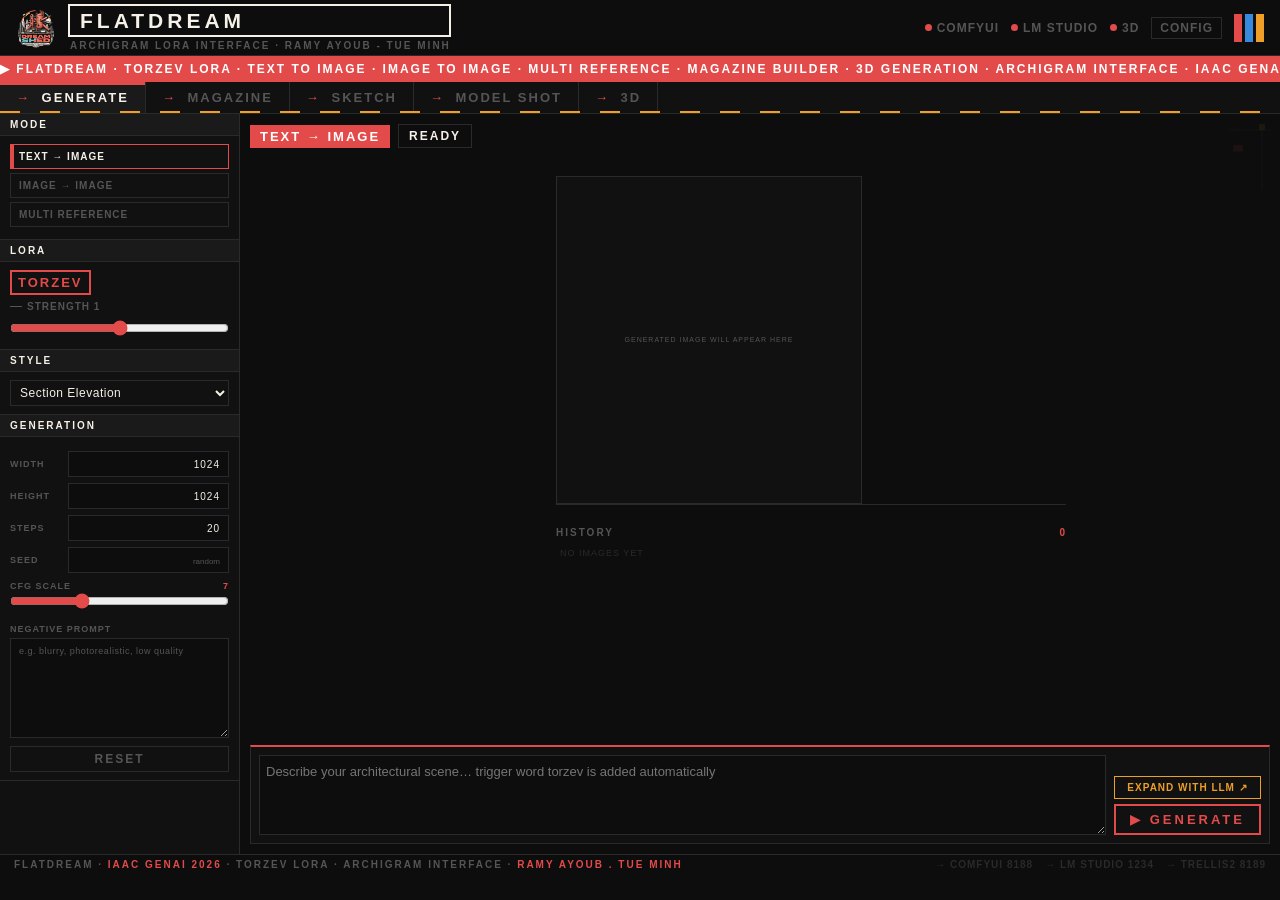
==== interface.html @ 1afe4fa4 "v.2.1" ====
<!DOCTYPE html>
<html lang="en">
<head>
  <meta charset="UTF-8" />
  <meta name="viewport" content="width=device-width, initial-scale=1.0" />
  <title>FlatDream</title>
  <link rel="stylesheet" href="css/style.css" />
  <link rel="icon" type="image/png" href="./data/logo.png">

</head>
<body>

  <!-- HEADER -->
  <header class="app-header">
    <div class="header-left">
      <img src="data/logo.png" class="header-logo" alt="FlatDream Logo" />
      <div class="header-title-block">
        <span class="app-title">FlatDream</span>
        <span class="app-sub">Archigram LoRA Interface · Ramy Ayoub - Tue Minh</span>
      </div>
    </div>
    <div class="header-right">
      <div class="status-cluster">
        <div class="status-item">
          <div class="status-dot" id="comfyDot"></div>
          <span class="status-label">ComfyUI</span>
        </div>
        <div class="status-item">
          <div class="status-dot" id="lmDot"></div>
          <span class="status-label">LM Studio</span>
        </div>
        <div class="status-item">
          <div class="status-dot" id="comfy3dDot"></div>
          <span class="status-label">3D</span>
        </div>
      </div>
      <button class="btn-outline" id="configBtn">Config</button>
      <div class="header-bars">
        <div class="bar bar-red"></div>
        <div class="bar bar-blue"></div>
        <div class="bar bar-yellow"></div>
      </div>
    </div>
  </header>

  <!-- MARQUEE -->
  <div class="marquee-strip">
    <div class="marquee-content">
      ▶ FLATDREAM · TORZEV LORA · TEXT TO IMAGE · IMAGE TO IMAGE · MULTI REFERENCE · MAGAZINE BUILDER · 3D GENERATION · ARCHIGRAM INTERFACE · IAAC GENAI 2026 · RAMY AYOUB . Tue Minh·&nbsp;
      ▶ FLATDREAM · TORZEV LORA · TEXT TO IMAGE · IMAGE TO IMAGE · MULTI REFERENCE · MAGAZINE BUILDER · 3D GENERATION · ARCHIGRAM INTERFACE · IAAC GENAI 2026 · RAMY AYOUB . Tue Minh·&nbsp;
    </div>
  </div>

  <!-- NAV -->
  <nav class="app-nav">
    <button class="nav-btn active" data-tab="generate"><span class="nav-arrow">→</span> Generate</button>
    <button class="nav-btn" data-tab="magazine"><span class="nav-arrow">→</span> Magazine</button>
    <button class="nav-btn" data-tab="sketch"><span class="nav-arrow">→</span> Sketch</button>
    <button class="nav-btn" data-tab="modelshot"><span class="nav-arrow">→</span> Model Shot</button>
    <button class="nav-btn" data-tab="threed"><span class="nav-arrow">→</span> 3D</button>
  </nav>

  <!-- MAIN BODY -->
  <div class="app-body">

    <!-- =================== GENERATE TAB =================== -->
    <div class="tab-content active" id="tab-generate">
      <div class="generate-layout">

        <!-- LEFT SIDEBAR -->
        <aside class="gen-sidebar">

          <div class="sidebar-section">
            <div class="section-sign">Mode</div>
            <div class="section-body">
              <button class="mode-btn active" data-mode="txt2img">Text → Image</button>
              <button class="mode-btn" data-mode="img2img">Image → Image</button>
              <button class="mode-btn" data-mode="multiimg">Multi Reference</button>
            </div>
          </div>

          <div class="sidebar-section">
            <div class="section-sign">LoRA</div>
            <div class="section-body">
              <div class="lora-badge">torzev</div>
              <div class="callout-row">
                <span class="callout-line"></span>
                <span class="callout-text" id="loraStrengthLabel">strength 1.0</span>
              </div>
              <input type="range" id="loraStrengthSlider" min="0" max="2" step="0.05" value="1.0" class="strength-slider" />
            </div>
          </div>

          <div class="sidebar-section">
            <div class="section-sign">Style</div>
            <div class="section-body">
              <select id="styleSelect" class="select-field">
                <option value="technical ink illustration, section elevation, flat color fills, orthographic">Section Elevation</option>
                <option value="technical ink illustration, isometric cutaway, flat color fills, bird's eye view">Isometric Cutaway</option>
                <option value="technical ink illustration, duotone screen print, high contrast, single color">Duotone Print</option>
                <option value="technical ink illustration, oblique perspective, flat color fills, three-quarter view">Oblique View</option>
                <option value="technical ink illustration, street perspective, vanishing point, eye-level">Street Perspective</option>
              </select>
            </div>
          </div>

          <!-- Generation Settings -->
          <div class="sidebar-section">
            <div class="section-sign">Generation</div>
            <div class="section-body">

              <div class="gen-field-row">
                <span class="gen-field-label">Width</span>
                <input type="number" id="genWidth" class="gen-num-input" min="256" max="2048" step="64" value="1024" />
              </div>

              <div class="gen-field-row">
                <span class="gen-field-label">Height</span>
                <input type="number" id="genHeight" class="gen-num-input" min="256" max="2048" step="64" value="1024" />
              </div>

              <div class="gen-field-row">
                <span class="gen-field-label">Steps</span>
                <input type="number" id="genSteps" class="gen-num-input" min="1" max="150" step="1" value="20" />
              </div>

              <div class="gen-field-row">
                <span class="gen-field-label">Seed</span>
                <input type="number" id="genSeed" class="gen-num-input" min="-1" step="1" placeholder="random" />
              </div>

              <div class="filter-row" style="margin-top:8px;">
                <span class="filter-label">CFG Scale</span>
                <span class="filter-value" id="genCfgVal">7</span>
              </div>
              <input type="range" class="filter-slider" id="genCfgSlider" min="1" max="20" step="0.5" value="7" />

              <label class="gen-neg-label" for="genNegativePrompt">Negative Prompt</label>
              <textarea id="genNegativePrompt" class="gen-neg-textarea"
                placeholder="e.g. blurry, photorealistic, low quality"></textarea>

              <button class="btn-outline-dark" id="genSettingsResetBtn" style="margin-top:8px;">Reset</button>

            </div>
          </div>

        </aside>

        <!-- MAIN GENERATE AREA -->
        <main class="gen-main">

          <!-- SVG crane decoration -->
          <svg class="crane-svg" viewBox="0 0 100 120" xmlns="http://www.w3.org/2000/svg">
            <line x1="70" y1="120" x2="70" y2="15" stroke="#f5f0e8" stroke-width="3" opacity="0.15"/>
            <line x1="70" y1="20" x2="15" y2="20" stroke="#f5f0e8" stroke-width="2.5" opacity="0.15"/>
            <line x1="70" y1="20" x2="90" y2="20" stroke="#f5f0e8" stroke-width="2" opacity="0.15"/>
            <line x1="30" y1="20" x2="30" y2="45" stroke="#f5f0e8" stroke-width="1" stroke-dasharray="2,3" opacity="0.15"/>
            <rect x="22" y="45" width="16" height="11" fill="#E24B4A" opacity="0.6" rx="1"/>
            <rect x="65" y="10" width="10" height="10" fill="#EF9F27" opacity="0.6" rx="1"/>
          </svg>

          <!-- Billboard -->
          <div class="billboard-row">
            <div class="billboard billboard-red" id="modeBillboard">TEXT → IMAGE</div>
            <div class="billboard billboard-outline" id="statusBillboard">READY</div>
          </div>

          <!-- Mode content — scrolls internally, never the whole page -->
          <div class="gen-mode-content" id="genModeContent">

            <!-- ===== SCREEN 1: Text to Image ===== -->
            <div class="mode-panel active" id="panel-txt2img">
              <div class="txt2img-center">
                <!-- Square image preview, 50% width, centered -->
                <div id="largePreview" class="large-preview">
                  <span class="large-preview-empty">Generated image will appear here</span>
                </div>
                <!-- Prompt used displayed below -->
                <div id="lastPromptDisplay" class="last-prompt-display"></div>
                <!-- Thumbnail history strip -->
                <div class="thumb-strip-wrap">
                  <div class="thumb-strip-header">
                    <span class="output-label">History</span>
                    <span class="output-count" id="outputCount">0</span>
                  </div>
                  <div class="output-grid" id="outputGrid">
                    <span class="output-empty">No images yet</span>
                  </div>
                </div>
              </div>
            </div>

            <!-- ===== SCREEN 2: Image to Image ===== -->
            <div class="mode-panel" id="panel-img2img">
              <div class="two-col-fill">
                <!-- Left 50%: upload zone, full height, dashed orange border -->
                <div class="col-input">
                  <div class="col-upload-zone" id="img2imgUploadZone">
                    <input type="file" id="img2imgFile" accept="image/*" style="display:none;" />
                    <div class="col-upload-inner" id="img2imgPreview">
                      <span class="col-zone-label">INPUT IMAGE</span>
                      <span class="col-zone-hint">Click or drag</span>
                    </div>
                  </div>
                </div>
                <!-- Right 50%: output, full height, dashed red border -->
                <div class="col-output">
                  <div class="col-output-zone" id="img2imgOutput">
                    <div class="col-output-inner">
                      <span class="col-zone-label">GENERATED OUTPUT</span>
                      <span class="col-zone-hint">Appears here</span>
                    </div>
                  </div>
                </div>
              </div>
            </div>

            <!-- ===== SCREEN 3: Multi Reference ===== -->
            <div class="mode-panel" id="panel-multiimg">
              <div class="two-col-fill">
                <!-- Left 50%: two stacked upload zones -->
                <div class="col-input">
                  <div class="multi-upload-half" id="multi1UploadZone">
                    <input type="file" id="multi1File" accept="image/*" style="display:none;" />
                    <div class="col-upload-inner" id="multi1Preview">
                      <span class="col-zone-label">REFERENCE 1</span>
                      <span class="col-zone-hint">Click or drag</span>
                    </div>
                  </div>
                  <div class="multi-upload-half" id="multi2UploadZone">
                    <input type="file" id="multi2File" accept="image/*" style="display:none;" />
                    <div class="col-upload-inner" id="multi2Preview">
                      <span class="col-zone-label">REFERENCE 2</span>
                      <span class="col-zone-hint">Click or drag</span>
                    </div>
                  </div>
                </div>
                <!-- Right 50%: output, full height, dashed red border -->
                <div class="col-output">
                  <div class="col-output-zone" id="multiimgOutput">
                    <div class="col-output-inner">
                      <span class="col-zone-label">GENERATED OUTPUT</span>
                      <span class="col-zone-hint">Appears here</span>
                    </div>
                  </div>
                </div>
              </div>
            </div>

          </div><!-- /gen-mode-content -->

          <!-- Prompt bar — fixed at bottom, never scrolls away -->
          <div class="gen-prompt-bar">
            <textarea id="mainPrompt" class="prompt-textarea" rows="3"
              placeholder="Describe your architectural scene… trigger word torzev is added automatically"></textarea>
            <div class="gen-prompt-bar-actions">
              <button class="btn-expand-inline" id="expandPromptBtn">Expand with LLM ↗</button>
              <button class="btn-gen-inline" id="mainGenBtn">▶ Generate</button>
            </div>
          </div>

          <!-- Loading overlay — local to gen-main -->
          <div class="loading-overlay" id="loadingOverlay" style="display:none;">
            <div class="loading-box">
              <svg class="loading-crane" viewBox="0 0 100 140" id="loadingCraneSvg">
                <line x1="55" y1="140" x2="55" y2="10" stroke="#E24B4A" stroke-width="3"/>
                <line x1="8" y1="24" x2="68" y2="24" stroke="#E24B4A" stroke-width="2.5"/>
                <line x1="55" y1="24" x2="88" y2="24" stroke="#E24B4A" stroke-width="2"/>
                <rect x="80" y="16" width="12" height="14" fill="#378ADD" rx="1"/>
                <rect x="50" y="10" width="10" height="10" fill="#EF9F27" rx="1"/>
                <line x1="14" y1="24" x2="14" y2="38" id="craneCable"
                      stroke="#f5f0e8" stroke-width="1.5" stroke-dasharray="4,3" opacity="0.9"/>
                <rect x="8" y="38" width="12" height="8" id="craneHookBody" fill="#EF9F27" rx="1"/>
                <path id="craneHookCurve" d="M 11 46 Q 14 52 17 46"
                      stroke="#EF9F27" stroke-width="2" fill="none"/>
              </svg>
              <p class="loading-msg" id="loadingMsg">Generating…</p>
              <div class="progress-bar-track" style="width:220px; margin-top:4px;">
                <div class="progress-bar-fill" id="loadingProgressBar" style="width:0%;"></div>
              </div>
            </div>
          </div>

        </main>
      </div>
    </div>

    <!-- =================== MAGAZINE TAB =================== -->
<div class="tab-content" id="tab-magazine">
  <div class="magazine-layout">

    <!-- LEFT SIDEBAR -->
    <aside class="mag-sidebar mag-left-sidebar">
      <div class="sidebar-section">
        <div class="section-sign">Library</div>
        <div class="section-body">
          <button class="btn-outline-dark" id="magUploadImageBtn" style="margin-bottom:6px; width:100%;">+ Upload Image</button>
          <input type="file" id="magUploadImageInput" accept="image/*" style="display:none;" />
          <div class="mag-library" id="magUploadLibrary"></div>
          <div class="mag-library" id="magLibrary">
            <p class="mag-no-sel">Generated images appear here</p>
          </div>
        </div>
      </div>

      <div class="sidebar-section">
        <div class="section-sign">Export</div>
        <div class="section-body">
          <button class="btn-generate" id="magExportBtn">Export PNG</button>
          <button class="btn-outline-dark" id="magClearBtn" style="margin-top:6px;">Clear All</button>
        </div>
      </div>

      <div class="sidebar-section">
        <div class="section-sign">LoRA</div>
        <div class="section-body">
          <div class="lora-badge">torzev</div>
          <div class="callout-row">
            <span class="callout-line"></span>
            <span class="callout-text" id="magLoraStrengthLabel">strength 1.0</span>
          </div>
          <input type="range" id="magLoraStrengthSlider" min="0" max="2" step="0.05" value="1.0" class="strength-slider" />
        </div>
      </div>

      <div class="sidebar-section">
        <div class="section-sign">Style</div>
        <div class="section-body">
          <select id="magStyleSelect" class="select-field">
            <option value="technical ink illustration, section elevation, flat color fills, orthographic">Section Elevation</option>
            <option value="technical ink illustration, isometric cutaway, flat color fills, bird's eye view">Isometric Cutaway</option>
            <option value="technical ink illustration, duotone screen print, high contrast, single color">Duotone Print</option>
            <option value="technical ink illustration, oblique perspective, flat color fills, three-quarter view">Oblique View</option>
            <option value="technical ink illustration, street perspective, vanishing point, eye-level">Street Perspective</option>
          </select>
        </div>
      </div>

      <div class="sidebar-section">
        <div class="section-sign">Generation</div>
        <div class="section-body">
          <div class="gen-field-row">
            <span class="gen-field-label">Width</span>
            <input type="number" id="magGenWidth" class="gen-num-input" min="256" max="2048" step="64" value="1024" />
          </div>
          <div class="gen-field-row">
            <span class="gen-field-label">Height</span>
            <input type="number" id="magGenHeight" class="gen-num-input" min="256" max="2048" step="64" value="1024" />
          </div>
          <div class="gen-field-row">
            <span class="gen-field-label">Steps</span>
            <input type="number" id="magGenSteps" class="gen-num-input" min="1" max="150" step="1" value="20" />
          </div>
          <div class="gen-field-row">
            <span class="gen-field-label">Seed</span>
            <input type="number" id="magGenSeed" class="gen-num-input" min="-1" step="1" placeholder="random" />
          </div>
          <div class="filter-row" style="margin-top:8px;">
            <span class="filter-label">CFG Scale</span>
            <span class="filter-value" id="magGenCfgVal">5</span>
          </div>
          <input type="range" class="filter-slider" id="magGenCfgSlider" min="1" max="20" step="0.5" value="5" />
          <label class="gen-neg-label" for="magPanelPrompt">Panel Prompt</label>
          <textarea id="magPanelPrompt" class="gen-neg-textarea" placeholder="Write the prompt for the selected comic panel..."></textarea>
          <button class="btn-expand-inline" id="magEnhancePromptBtn" style="margin-top:4px;">Enhance with LLM ↗</button>
          <button class="btn-outline-dark" id="magGenSettingsResetBtn" style="margin-top:8px;">Reset</button>
        </div>
      </div>
    </aside>

    <!-- CENTER CANVAS -->
    <main class="mag-main">

      <!-- Comic layout picker only -->
      <div class="mag-layout-picker">
        <span class="mag-layout-picker-label">Comic Layout →</span>

        <div class="mag-layout-thumb active" data-layout="cut4" title="4 Panel Comic">
          <svg viewBox="0 0 56 75" fill="none">
            <polygon points="2,2 26,2 24,37 2,36" fill="#2a2a2a" stroke="#E24B4A" stroke-width="1"/>
            <polygon points="28,2 54,2 54,34 30,36" fill="#2a2a2a" stroke="#555" stroke-width="1"/>
            <polygon points="2,38 24,37 26,73 2,73" fill="#2a2a2a" stroke="#555" stroke-width="1"/>
            <polygon points="30,36 54,34 54,73 28,73" fill="#2a2a2a" stroke="#555" stroke-width="1"/>
          </svg>
          <span class="mag-layout-thumb-label">4 Cut</span>
        </div>

        <div class="mag-layout-thumb" data-layout="cut3" title="3 Panel Comic">
          <svg viewBox="0 0 56 75" fill="none">
            <polygon points="2,2 54,2 54,26 2,24" fill="#2a2a2a" stroke="#E24B4A" stroke-width="1"/>
            <polygon points="2,26 26,26 28,73 2,73" fill="#2a2a2a" stroke="#555" stroke-width="1"/>
            <polygon points="28,26 54,26 54,73 30,73" fill="#2a2a2a" stroke="#555" stroke-width="1"/>
          </svg>
          <span class="mag-layout-thumb-label">3 Cut</span>
        </div>

        <div class="mag-layout-thumb" data-layout="cut5" title="5 Panel Comic">
          <svg viewBox="0 0 56 75" fill="none">
            <polygon points="2,2 18,2 16,42 2,41" fill="#2a2a2a" stroke="#E24B4A" stroke-width="1"/>
            <polygon points="20,2 36,2 36,42 18,42" fill="#2a2a2a" stroke="#555" stroke-width="1"/>
            <polygon points="38,2 54,2 54,40 38,40" fill="#2a2a2a" stroke="#555" stroke-width="1"/>
            <polygon points="2,43 26,43 24,73 2,73" fill="#2a2a2a" stroke="#555" stroke-width="1"/>
            <polygon points="28,43 54,43 54,73 26,73" fill="#2a2a2a" stroke="#555" stroke-width="1"/>
          </svg>
          <span class="mag-layout-thumb-label">5 Cut</span>
        </div>

        <div class="mag-layout-thumb" data-layout="cut6" title="6 Panel Comic">
          <svg viewBox="0 0 56 75" fill="none">
            <polygon points="2,2 18,2 16,36 2,35" fill="#2a2a2a" stroke="#E24B4A" stroke-width="1"/>
            <polygon points="20,2 36,2 36,35 18,35" fill="#2a2a2a" stroke="#555" stroke-width="1"/>
            <polygon points="38,2 54,2 54,34 38,34" fill="#2a2a2a" stroke="#555" stroke-width="1"/>
            <polygon points="2,37 16,36 18,73 2,73" fill="#2a2a2a" stroke="#555" stroke-width="1"/>
            <polygon points="20,35 36,35 36,73 18,73" fill="#2a2a2a" stroke="#555" stroke-width="1"/>
            <polygon points="38,34 54,34 54,73 36,73" fill="#2a2a2a" stroke="#555" stroke-width="1"/>
          </svg>
          <span class="mag-layout-thumb-label">6 Cut</span>
        </div>

        <div class="mag-zoom-controls">
          <button class="mag-zoom-btn" id="magZoomOut" title="Zoom out">−</button>
          <span class="mag-zoom-label" id="magZoomLabel">100%</span>
          <button class="mag-zoom-btn" id="magZoomIn" title="Zoom in">+</button>
        </div>
      </div>

      <!-- Centered comic page -->
      <div class="mag-canvas-wrap">
        <div class="magazine-canvas" id="magazineCanvas">
          <div class="mag-empty">
            <div class="mag-empty-icon">[ ]</div>
            <p>Click + Library or ⚡ Generate in any panel</p>
          </div>
        </div>
      </div>
    </main>

    <!-- RIGHT BUBBLE SIDEBAR -->
    <aside class="mag-bubble-sidebar">
      <div class="sidebar-section" id="comicBubbleSection">
        <div class="section-sign">Speech Bubbles</div>
        <div class="section-body">
          <p class="sidebar-note">Select a comic panel, then add and edit bubbles here.</p>

          <div class="comic-bubble-actions">
            <button class="comic-add-bubble-btn" id="comicAddBubbleBtn">+ Add Bubble</button>
            <button class="comic-clear-bubbles-btn" id="comicClearBubblesBtn">Clear All</button>
          </div>

          <div id="comicBubbleList"></div>
        </div>
      </div>
    </aside>

  </div>
</div>




<!-- =================== SKETCH TAB =================== -->
<div class="tab-content" id="tab-sketch">
  <div class="sketch-layout sketch-layout-three-col">

    <!-- LEFT SIDEBAR: INPUT + REGENERATE SETTINGS -->
    <aside class="gen-sidebar sketch-left-sidebar">

      <div class="sidebar-section">
        <div class="section-sign">Input</div>
        <div class="section-body">
          <p class="sidebar-note">
            Send an image here from Generate, then draw or add text on top.
          </p>

          <button class="btn-outline-dark" id="sketchUploadBtn" type="button">
            + Upload Image
          </button>

          <input
            type="file"
            id="sketchUploadInput"
            accept="image/*"
            style="display:none;"
          />

          <button class="btn-outline-dark" id="sketchClearImageBtn" type="button" style="margin-top:6px;">
            Clear Sketch
          </button>
        </div>
      </div>

      <div class="sidebar-section">
        <div class="section-sign">Regenerate</div>
        <div class="section-body">

          <label class="gen-neg-label" for="sketchPrompt">Prompt</label>
          <textarea
            id="sketchPrompt"
            class="gen-neg-textarea"
            placeholder="Describe how ComfyUI should regenerate this edited sketch..."
          ></textarea>

          <label class="gen-neg-label" for="sketchSamPrompt">SAM Mask Prompt</label>
          <textarea
            id="sketchSamPrompt"
            class="gen-neg-textarea"
            placeholder="Describe what SAM should mask, e.g. blue sketch lines, red marks, text labels, structural legs..."
          ></textarea>

          <div class="gen-field-row">
            <span class="gen-field-label">Width</span>
            <input type="number" id="sketchWidth" class="gen-num-input" min="256" max="2048" step="64" value="1024" />
          </div>

          <div class="gen-field-row">
            <span class="gen-field-label">Height</span>
            <input type="number" id="sketchHeight" class="gen-num-input" min="256" max="2048" step="64" value="1024" />
          </div>

          <div class="gen-field-row">
            <span class="gen-field-label">Steps</span>
            <input type="number" id="sketchSteps" class="gen-num-input" min="1" max="150" step="1" value="20" />
          </div>

          <div class="gen-field-row">
            <span class="gen-field-label">Seed</span>
            <input type="number" id="sketchSeed" class="gen-num-input" min="-1" step="1" value="1" />
          </div>

          <div class="filter-row" style="margin-top:8px;">
            <span class="filter-label">CFG Scale</span>
            <span class="filter-value" id="sketchCfgVal">2.5</span>
          </div>
          <input type="range" class="filter-slider" id="sketchCfgSlider" min="1" max="20" step="0.5" value="2.5" />

          <div class="filter-row" style="margin-top:8px;">
            <span class="filter-label">Denoise</span>
            <span class="filter-value" id="sketchDenoiseVal">0.55</span>
          </div>
          <input type="range" class="filter-slider" id="sketchDenoise" min="0" max="1" step="0.05" value="0.55" />

          <label class="gen-neg-label" for="sketchNegativePrompt">Negative Prompt</label>
          <textarea
            id="sketchNegativePrompt"
            class="gen-neg-textarea"
            placeholder="e.g. blurry, low quality"
          ></textarea>

          <button class="btn-generate" id="sketchGenerateBtn" type="button">
            ▶ Regenerate
          </button>

        </div>
      </div>
    </aside>

    <!-- CENTER MAIN VIEWPORT -->
    <main class="gen-main sketch-main">
      <div class="billboard-row">
        <div class="billboard billboard-yellow">Sketch</div>
        <div class="billboard billboard-outline" id="sketchStatusBillboard">READY</div>
      </div>

      <div class="sketch-two-frame">

        <!-- LEFT FRAME: EDITABLE SKETCH -->
        <div class="sketch-frame sketch-edit-frame">
          <div class="sketch-frame-label">Sketch Edit</div>

          <div class="sketch-frame-inner" id="sketchEditFrame">
            <div class="sketch-canvas-wrap" id="sketchCanvasWrap">
              <canvas id="sketchBaseCanvas"></canvas>
              <canvas id="sketchDrawCanvas"></canvas>

              <!-- Text objects will be added here by JS -->
              <div id="sketchTextLayer" class="sketch-text-layer"></div>
            </div>

            <div class="sketch-empty" id="sketchEmptyState">
              Send an image to Sketch first
            </div>
          </div>
        </div>

        <!-- RIGHT FRAME: GENERATED OUTPUT -->
        <div class="sketch-frame sketch-output-frame">
          <div class="sketch-frame-label">Generated Output</div>

          <div class="sketch-frame-inner" id="sketchOutputFrame">
            <div class="sketch-empty">
              Regenerated image will appear here
            </div>
          </div>
        </div>

      </div>
    </main>

    <!-- RIGHT TOOLBAR: SKETCH TOOLS ONLY -->
    <aside class="sketch-right-toolbar">

      <div class="sketch-tool-title">Tools</div>

      <button class="sketch-tool-btn active" id="sketchDrawBtn" type="button" title="Free Draw">
        ✎
        <span>Draw</span>
      </button>

      <button class="sketch-tool-btn" id="sketchLineBtn" type="button" title="Straight Line">
        ╱
        <span>Line</span>
      </button>

      <button class="sketch-tool-btn" id="sketchTextBtn" type="button" title="Text">
        T
        <span>Text</span>
      </button>

      <button class="sketch-tool-btn" id="sketchMoveBtn" type="button" title="Move Text">
        ↕
        <span>Move</span>
      </button>

      <button class="sketch-tool-btn" id="sketchEraseBtn" type="button" title="Eraser">
        ⌫
        <span>Erase</span>
      </button>

      <div class="sketch-tool-divider"></div>

      <label class="sketch-tool-label" for="sketchBrushSize">Brush</label>
      <span class="sketch-tool-value" id="sketchBrushSizeVal">6</span>
      <input type="range" id="sketchBrushSize" min="1" max="40" step="1" value="6" class="sketch-tool-slider" />

      <label class="sketch-tool-label" for="sketchTextSize">Text</label>
      <span class="sketch-tool-value" id="sketchTextSizeVal">32</span>
      <input type="range" id="sketchTextSize" min="8" max="120" step="1" value="32" class="sketch-tool-slider" />

      <label class="sketch-tool-label" for="sketchColor">Color</label>
      <input type="color" id="sketchColor" value="#E24B4A" class="sketch-toolbar-color" />

      <button class="sketch-tool-clear" id="sketchClearBtn" type="button">
        Clear Overlay
      </button>

    </aside>

  </div>
</div>

    <!-- =================== MODEL SHOT TAB =================== -->
<div class="tab-content" id="tab-modelshot">
  <div class="modelshot-layout">

    <!-- LEFT SIDEBAR -->
    <aside class="gen-sidebar modelshot-sidebar">

      <div class="sidebar-section">
        <div class="section-sign">Input</div>
        <div class="section-body">
          <p class="sidebar-note">
            Upload a GLB model, navigate the view, then capture the camera angle as an image.
          </p>

          <button class="btn-outline-dark" id="modelshotUploadBtn" type="button">
            + Upload GLB
          </button>

          <input
            type="file"
            id="modelshotFileInput"
            accept=".glb,model/gltf-binary"
            style="display:none;"
          />

          <button class="btn-outline-dark" id="modelshotResetCameraBtn" type="button" style="margin-top:6px;">
            Reset Camera
          </button>
        </div>
      </div>

      <div class="sidebar-section">
        <div class="section-sign">Capture</div>
        <div class="section-body">
          <button class="btn-generate" id="modelshotCaptureBtn" type="button">
            Capture View
          </button>

          <a
            class="btn-outline-dark"
            id="modelshotDownloadBtn"
            download="modelshot.png"
            style="display:none; margin-top:6px; text-align:center; text-decoration:none;"
          >
            Download PNG
          </a>
        </div>
      </div>

      <div class="sidebar-section">
        <div class="section-sign">Send To</div>
        <div class="section-body">
          <button class="btn-outline-dark" id="modelshotSendImg2ImgBtn" type="button">
            Image → Image
          </button>

          <button class="btn-outline-dark" id="modelshotSendMulti1Btn" type="button" style="margin-top:6px;">
            Multi Ref 1
          </button>

          <button class="btn-outline-dark" id="modelshotSendMulti2Btn" type="button" style="margin-top:6px;">
            Multi Ref 2
          </button>

          <button class="btn-outline-dark" id="modelshotSendSketchBtn" type="button" style="margin-top:6px;">
            Sketch
          </button>
        </div>
      </div>

      <div class="sidebar-section">
        <div class="section-sign">Captured Shot</div>
        <div class="section-body">
          <div class="modelshot-capture-preview modelshot-sidebar-preview" id="modelshotCapturePreview">
            <span>No capture yet</span>
          </div>
        </div>
      </div>

    </aside>

    <!-- MAIN VIEWER -->
    <main class="gen-main modelshot-main">

      <div class="billboard-row">
        <div class="billboard billboard-blue">Model Shot</div>
        <div class="billboard billboard-outline" id="modelshotStatusBillboard">READY</div>
      </div>

      <div class="modelshot-viewer-wrap" id="modelshotViewerWrap">
        <canvas id="modelshotCanvas"></canvas>

        <div class="modelshot-empty" id="modelshotEmpty">
          <p>Upload a GLB model to start</p>
          <p style="font-size:9px; opacity:0.4; margin-top:8px;">
            Orbit · zoom · pan · capture current view
          </p>
        </div>
      </div>

    </main>

  </div>
</div>

    <!-- =================== 3D TAB =================== -->
    <div class="tab-content" id="tab-threed">
      <div class="threed-layout">

        <aside class="gen-sidebar">
          <div class="sidebar-section">
            <div class="section-sign">Input</div>
            <div class="section-body">
              <p class="sidebar-note">Select a generated image or upload one to convert to 3D mesh.</p>
              <div class="upload-zone" id="threedUploadZone">
                <input type="file" id="threedFile" accept="image/*" style="display:none;" />
                <div class="upload-preview" id="threedPreview">
                  <span class="upload-hint">Click or drag image</span>
                </div>
              </div>
            </div>
          </div>
          <div class="sidebar-section">
            <div class="section-sign">Generate</div>
            <div class="section-body">
              <button class="btn-generate" id="threedGenBtn">▶ Generate 3D</button>
              <div class="callout-row" style="margin-top:8px;">
                <span class="callout-line"></span>
                <span class="callout-text">TRELLIS.2 · port 8189</span>
              </div>
            </div>
          </div>
          <div class="sidebar-section">
            <div class="section-sign">Download</div>
            <div class="section-body">
              <a class="btn-generate" id="threedDownloadBtn" style="display:none; text-align:center; text-decoration:none;">↓ Download GLB</a>
            </div>
          </div>
        </aside>

        <main class="gen-main">
          <div class="billboard-row">
            <div class="billboard billboard-blue">3D Generation</div>
            <div class="billboard billboard-outline" id="threedStatusBillboard">READY</div>
          </div>
          <div class="threed-preview-wrap">
            <div id="threedPreviewArea" class="threed-preview">
              <canvas id="threedCanvas" style="width:100%; height:100%; display:none;"></canvas>
              <div class="threed-empty" id="threedEmpty">
                <p>3D mesh will appear here after generation</p>
                <p style="font-size:9px; opacity:0.4; margin-top:8px;">GLB file downloadable after processing</p>
              </div>
            </div>
          </div>
          <div class="progress-wrap" id="threedProgress" style="display:none;">
            <div class="progress-bar-track">
              <div class="progress-bar-fill" id="threedProgressBar"></div>
            </div>
            <span class="progress-label" id="threedProgressLabel">Processing…</span>
          </div>
        </main>

      </div>
    </div>

  </div>

  <!-- LIGHTBOX IMAGE PREVIEW -->
  <div class="lightbox-backdrop" id="lightboxBackdrop" style="display:none;">
    <div class="lightbox-container">
      <button class="lightbox-close" id="lightboxClose">✕</button>
      <div class="lightbox-image-wrap">
        <img id="lightboxImage" class="lightbox-image" src="" alt="Preview" />
      </div>
    </div>
  </div>

  <!-- FOOTER -->
  <footer class="app-footer">
    <span class="footer-text">FlatDream · <span class="footer-accent">IAAC GenAI 2026</span> · Torzev LoRA · Archigram Interface · <span class="footer-accent">Ramy Ayoub . Tue Minh</span></span>
    <div class="footer-annotations">
      <span class="annotation">→ ComfyUI 8188</span>
      <span class="annotation">→ LM Studio 1234</span>
      <span class="annotation">→ TRELLIS2 8189</span>
    </div>
  </footer>

  <!-- CONFIG MODAL -->
  <div class="modal-backdrop" id="configModal" style="display:none;">
    <div class="modal-box">
      <div class="modal-header">
        <span class="modal-title">Configuration</span>
        <button class="modal-close" id="closeConfigBtn">✕</button>
      </div>
      <div class="modal-body">
        <div class="config-section">
          <h3 class="config-heading">ComfyUI</h3>
          <label class="config-label">API URL</label>
          <input type="text" id="cfgComfyUrl" class="config-input" />
          <label class="config-label">ComfyUI 3D URL</label>
          <input type="text" id="cfgComfy3dUrl" class="config-input" />
          <label class="config-label">Steps</label>
          <input type="number" id="cfgSteps" class="config-input" min="1" max="100" />
          <label class="config-label">CFG Scale</label>
          <input type="number" id="cfgCfg" class="config-input" min="1" max="20" step="0.5" />
        </div>
        <div class="config-section">
          <h3 class="config-heading">LM Studio</h3>
          <label class="config-label">API URL</label>
          <input type="text" id="cfgLmUrl" class="config-input" />
          <label class="config-label">Temperature</label>
          <input type="number" id="cfgLmTemp" class="config-input" min="0" max="2" step="0.1" />
        </div>
        <div class="config-section">
          <h3 class="config-heading">LoRA</h3>
          <label class="config-label">LoRA Filename</label>
          <input type="text" id="cfgLoraName" class="config-input" />
          <label class="config-label">Trigger Word</label>
          <input type="text" id="cfgLoraTrigger" class="config-input" />
        </div>
        <button class="btn-generate" id="testConnectionsBtn" style="margin-top:8px;">Test Connections</button>
        <div id="connectionResult" style="display:none; margin-top:8px; font-size:16px; letter-spacing:1px; text-transform:uppercase;"></div>
        <button class="btn-generate" id="saveConfigBtn" style="margin-top:6px;">Save Config</button>
      </div>
    </div>
  </div>

  <script src="https://cdnjs.cloudflare.com/ajax/libs/dom-to-image/2.6.0/dom-to-image.min.js"></script>
  <script src="js/config.js"></script>
  <script src="js/comfyui.js"></script>
  <script src="js/lmstudio.js"></script>
  <script src="js/lora.js"></script>
  <script src="js/comicpanels.js"></script>
  <script src="js/comicbubbles.js"></script>
  <script src="js/magazine.js"></script>
  <script src="js/sketch.js"></script>
  <script src="js/app.js"></script>

  <script type="importmap">
  {
    "imports": {
      "three": "https://unpkg.com/three@0.160.0/build/three.module.js",
      "three/addons/": "https://unpkg.com/three@0.160.0/examples/jsm/"
    }
  }
  </script>

  <script type="module" src="js/modelshot.js"></script>
  <script type="module" src="js/viewer3d.js"></script>
</body>
</html>
---- css/style.css ----
/* ============================================
   FLATDREAM — Archigram + LLV Interface
   ============================================ */

*, *::before, *::after { box-sizing: border-box; margin: 0; padding: 0; }

:root {
  --red:    #E24B4A;
  --blue:   #378ADD;
  --yellow: #EF9F27;
  --green:  #1D9E75;
  --black:  #0d0d0d;
  --dark:   #111111;
  --mid:    #1a1a1a;
  --border: #2a2a2a;
  --muted:  #555555;
  --text:   #f5f0e8;
  --sub:    #888888;
  --font:   'Inter', Arial, sans-serif;
}

/* Fix 5: prevent page-level scrolling */
html, body {
  height: 100%;
  background: var(--black);
  color: var(--text);
  font-family: var(--font);
  font-size: 17px; /* 26 × 0.65 */
  overflow: hidden;
}

/* ---- HEADER ---- */
.app-header {
  background: var(--black);
  border-bottom: 1px solid var(--border);
  padding: 8px 16px;
  display: flex;
  align-items: center;
  justify-content: space-between;
  height: 56px;
  flex-shrink: 0;
}
.header-left { display: flex; align-items: center; gap: 12px; }
.header-logo { height: 40px; width: auto; object-fit: contain; display: block; }
.header-title-block { display: flex; flex-direction: column; }
.app-title {
  font-size: 21px; /* 32 × 0.65 */
  letter-spacing: 4px;
  text-transform: uppercase;
  font-weight: 700;
  color: var(--text);
  border: 2px solid var(--text);
  padding: 2px 10px;
  line-height: 1.2;
}
.app-sub {
  font-size: 10px; /* 16 × 0.65 */
  letter-spacing: 2px;
  text-transform: uppercase;
  color: var(--muted);
  margin-top: 3px;
  padding-left: 2px;
  font-weight: 700;
}
.header-right { display: flex; align-items: center; gap: 12px; }
.header-bars { display: flex; gap: 3px; }
.bar { width: 8px; height: 28px; }
.bar-red    { background: var(--red); }
.bar-blue   { background: var(--blue); }
.bar-yellow { background: var(--yellow); }

.status-cluster { display: flex; gap: 12px; }
.status-item { display: flex; align-items: center; gap: 5px; }
.status-dot { width: 7px; height: 7px; border-radius: 50%; background: var(--muted); transition: background 0.3s; }
.dot-green { background: var(--green); }
.dot-red   { background: var(--red); }
.status-label { font-size: 12px; letter-spacing: 1px; text-transform: uppercase; color: var(--muted); font-weight: 700; } /* 18 × 0.65 */

/* ---- MARQUEE ---- */
.marquee-strip { background: var(--red); overflow: hidden; height: 26px; display: flex; align-items: center; flex-shrink: 0; }
.marquee-content {
  display: inline-block; white-space: nowrap;
  font-size: 12px; letter-spacing: 2px; text-transform: uppercase; /* 18 × 0.65 */
  color: white; font-weight: 700;
  animation: marquee 30s linear infinite;
}
@keyframes marquee { 0% { transform: translateX(0); } 100% { transform: translateX(-50%); } }

/* ---- NAV ---- */
.app-nav { background: var(--dark); border-bottom: 1px solid var(--border); display: flex; position: relative; flex-shrink: 0; }
.app-nav::after {
  content: ''; position: absolute; bottom: 0; left: 0; right: 0; height: 2px;
  background: repeating-linear-gradient(90deg, var(--yellow) 0, var(--yellow) 20px, transparent 20px, transparent 40px);
}
.nav-btn {
  padding: 8px 16px; font-size: 13px; letter-spacing: 2px; text-transform: uppercase; /* 20 × 0.65 */
  background: none; border: none; border-right: 1px solid var(--border);
  color: var(--muted); cursor: pointer; font-family: var(--font); font-weight: 700;
  position: relative; transition: color 0.15s;
}
.nav-btn:hover { color: var(--text); }
.nav-btn.active { color: var(--text); background: var(--mid); }
.nav-btn.active::after { content: ''; position: absolute; top: 0; left: 0; right: 0; height: 3px; background: var(--red); }
.nav-arrow { color: var(--red); margin-right: 5px; }

/* ---- BODY ---- */
.app-body { display: flex; flex-direction: column; flex: 1; overflow: hidden; }
.tab-content { display: none; }
.tab-content.active { display: flex; flex-direction: column; flex: 1; overflow: hidden; }

/* ---- GENERATE LAYOUT (Fix 5: fixed height, no page scroll) ---- */
.generate-layout {
  display: grid;
  grid-template-columns: 240px 1fr;
  height: calc(100vh - 160px);
  overflow: hidden;
}

/* ---- SIDEBAR ---- */
.gen-sidebar { background: var(--dark); border-right: 1px solid var(--border); overflow-y: auto; }
.sidebar-section { border-bottom: 1px solid var(--border); }
.section-sign {
  background: var(--mid); color: var(--text);
  font-size: 10px; letter-spacing: 2px; text-transform: uppercase; /* 16 × 0.65 */
  padding: 5px 10px; border-bottom: 1px solid var(--border); font-weight: 700;
}
.section-body { padding: 8px 10px; }
.sidebar-note { font-size: 12px; color: var(--muted); letter-spacing: 0.5px; line-height: 1.5; margin-bottom: 8px; } /* 18 × 0.65 */

/* ---- MODE BUTTONS ---- */
.mode-btn {
  display: block; width: 100%; text-align: left; padding: 6px 8px;
  font-size: 10px; letter-spacing: 1px; text-transform: uppercase; /* 16 × 0.65 */
  background: none; border: 1px solid var(--border); color: var(--muted);
  cursor: pointer; margin-bottom: 4px; font-family: var(--font); font-weight: 700;
  position: relative; transition: all 0.15s;
}
.mode-btn:hover { border-color: var(--muted); color: var(--text); }
.mode-btn.active { border-color: var(--red); color: var(--text); }
.mode-btn.active::before {
  content: ''; position: absolute; left: 0; top: 0; bottom: 0;
  width: 3px; background: var(--red);
}

/* ---- LORA ---- */
.lora-badge {
  background: none; border: 2px solid var(--red); color: var(--red);
  padding: 3px 6px; font-size: 13px; letter-spacing: 2px; text-transform: uppercase; /* 20 × 0.65 */
  font-weight: 700; display: inline-block; margin-bottom: 6px;
}
.callout-row { display: flex; align-items: center; gap: 5px; margin-bottom: 4px; }
.callout-line { display: block; width: 12px; height: 1px; background: var(--muted); }
.callout-text { font-size: 10px; letter-spacing: 1px; text-transform: uppercase; color: var(--muted); font-weight: 700; } /* 16 × 0.65 */
.strength-slider { width: 100%; margin-top: 4px; accent-color: var(--red); }

/* ---- SELECT ---- */
.select-field {
  width: 100%; background: var(--dark); border: 1px solid var(--border);
  color: var(--text); padding: 4px 5px; font-size: 12px; font-family: var(--font); /* 18 × 0.65 */
  letter-spacing: 0.5px; border-radius: 0;
}

/* ---- FILTER CONTROLS ---- */
.filter-row { display: flex; justify-content: space-between; align-items: center; margin-top: 6px; margin-bottom: 2px; }
.filter-label { font-size: 9px; letter-spacing: 1px; text-transform: uppercase; color: var(--muted); font-weight: 700; } /* 14 × 0.65 */
.filter-value { font-size: 9px; color: var(--red); font-weight: 700; letter-spacing: 1px; min-width: 30px; text-align: right; } /* 14 × 0.65 */
.filter-slider { width: 100%; accent-color: var(--red); margin-bottom: 4px; cursor: pointer; }
/* ---- GENERATION SETTINGS CONTROLS ---- */
.gen-field-row {
  display: grid;
  grid-template-columns: 52px 1fr;
  align-items: center;
  gap: 6px;
  margin-top: 6px;
}
.gen-field-label {
  font-size: 9px;
  letter-spacing: 1px;
  text-transform: uppercase;
  color: var(--muted);
  font-weight: 700;
  white-space: nowrap;
}
.gen-num-input {
  width: 100%;
  background: var(--black);
  border: 1px solid var(--border);
  color: var(--text);
  padding: 5px 8px;
  font-size: 10px;
  font-family: var(--font);
  letter-spacing: 1px;
  text-align: right;
  height: 26px;
  box-sizing: border-box;
  -moz-appearance: textfield;
  appearance: textfield;
  transition: border-color 0.15s;
}
.gen-num-input::-webkit-outer-spin-button,
.gen-num-input::-webkit-inner-spin-button { -webkit-appearance: none; margin: 0; }
.gen-num-input:focus { outline: none; border-color: var(--red); box-shadow: none; }
.gen-num-input::placeholder { color: var(--muted); font-size: 8px; letter-spacing: 0; }

.gen-neg-label {
  display: block;
  font-size: 9px;
  letter-spacing: 1px;
  text-transform: uppercase;
  color: var(--muted);
  font-weight: 700;
  margin-top: 10px;
  margin-bottom: 4px;
}
.gen-neg-textarea {
  display: block;
  width: 100%;
  height: 100px;
  background: var(--black);
  border: 1px solid var(--border);
  color: var(--text);
  padding: 6px 8px;
  font-size: 9px;
  font-family: var(--font);
  letter-spacing: 0.5px;
  line-height: 1.5;
  resize: vertical;
  box-sizing: border-box;
  transition: border-color 0.15s;
}
.gen-neg-textarea::placeholder { color: var(--muted); }
.gen-neg-textarea:focus { outline: none; border-color: var(--red); }

/* ---- ASSIST / LLM EXPAND BUTTON ---- */
.btn-assist {
  width: 100%; background: none; border: 1px solid var(--muted); color: var(--muted);
  padding: 5px; font-size: 12px; letter-spacing: 1px; text-transform: uppercase; /* 18 × 0.65 */
  cursor: pointer; font-family: var(--font); font-weight: 700; transition: all 0.15s;
}
.btn-assist:hover { border-color: var(--text); color: var(--text); }

/* ---- MAIN GENERATE (Fix 5: internal scroll only) ---- */
.gen-main {
  background: var(--black); padding: 10px; position: relative;
  overflow: hidden; display: flex; flex-direction: column;
}

/* ---- CRANE decoration ---- */
.crane-svg { position: absolute; right: 0; top: 0; width: 60px; height: 80px; opacity: 0.12; pointer-events: none; }

/* ---- BILLBOARDS ---- */
.billboard-row { display: flex; gap: 8px; align-items: center; margin-bottom: 8px; flex-wrap: wrap; flex-shrink: 0; }
.billboard { padding: 4px 10px; font-size: 13px; letter-spacing: 2px; text-transform: uppercase; font-weight: 700; } /* 20 × 0.65 */
.billboard-red    { background: var(--red); color: white; }
.billboard-blue   { background: var(--blue); color: white; }
.billboard-yellow { background: var(--yellow); color: var(--black); }
.billboard-outline { background: none; color: var(--text); border: 1.5px solid var(--border); font-size: 12px; font-weight: 700; } /* 18 × 0.65 */

/* ---- GENERATE CONTENT AREA ---- */
.gen-content-area {
  display: flex; flex: 1; gap: 10px;
  min-height: 0; margin-bottom: 8px; overflow: hidden;
}
.gen-inputs-col {
  width: 280px; flex-shrink: 0; display: flex; flex-direction: column; gap: 8px; overflow-y: auto;
}
.gen-inputs-col.hidden { display: none; }
.gen-output-col { flex: 1; min-height: 0; overflow-y: auto; }

/* Split mode for img2img / multiimg */
.gen-content-area.split-mode .gen-inputs-col { width: 50%; flex: 0 0 50%; }
.gen-content-area.split-mode .gen-output-col { flex: 0 0 50%; }
.gen-content-area.split-mode .upload-zone { height: 200px; }
.gen-content-area.split-mode .upload-zone.small { height: 150px; }

/* ---- INPUT SECTIONS ---- */
.input-section { display: none; }
.input-section.active { display: block; }
.input-section-title {
  font-size: 9px; letter-spacing: 2px; text-transform: uppercase; /* 14 × 0.65 */
  color: var(--muted); font-weight: 700; margin-bottom: 6px;
  padding: 4px 0; border-bottom: 1px solid var(--border);
}

/* ---- BOTTOM PROMPT BAR ---- */
.gen-prompt-bar {
  background: var(--dark); border: 1px solid var(--border); border-top: 2px solid var(--red);
  padding: 8px; display: flex; gap: 8px; align-items: flex-end; flex-shrink: 0;
}
.gen-prompt-bar .prompt-textarea {
  flex: 1; resize: none; margin: 0;
  font-size: 9px !important; /* 14 × 0.65 */
  overflow: hidden;
  min-height: 48px;
  max-height: 96px;
}
.gen-prompt-bar-actions { display: flex; flex-direction: column; gap: 5px; flex-shrink: 0; }

/* LLM expand button orange */
.btn-expand-inline {
  background: none; border: 1.5px solid var(--yellow); color: var(--yellow);
  padding: 5px 10px; font-size: 10px; letter-spacing: 1px; text-transform: uppercase; /* 16 × 0.65 */
  cursor: pointer; font-family: var(--font); font-weight: 700; white-space: nowrap; transition: all 0.15s;
}
.btn-expand-inline:hover { background: var(--yellow); color: var(--black); }

.btn-gen-inline {
  background: none; border: 2px solid var(--red); color: var(--red);
  padding: 6px 14px; font-size: 13px; letter-spacing: 3px; text-transform: uppercase; /* 20 × 0.65 */
  cursor: pointer; font-family: var(--font); font-weight: 700; white-space: nowrap; transition: all 0.15s;
}
.btn-gen-inline:hover { background: var(--red); color: white; }

/* ---- PROMPT FRAME (upload zone labels) ---- */
.prompt-frame { background: var(--dark); border: 1px solid var(--border); padding: 8px; position: relative; margin-bottom: 8px; }
.frame-label {
  position: absolute; top: -8px; left: 8px;
  background: var(--red); color: white; font-size: 9px; /* 14 × 0.65 */
  letter-spacing: 2px; text-transform: uppercase; padding: 0 5px; font-weight: 700;
}
.prompt-textarea {
  width: 100%; background: var(--black); border: 1px solid var(--border);
  color: var(--text); padding: 6px; font-size: 14px; font-family: var(--font); /* 22 × 0.65 */
  resize: vertical; line-height: 1.5;
}
.prompt-textarea:focus { outline: none; border-color: var(--red); }

/* ---- GENERATE BUTTON ---- */
.btn-generate {
  display: block; width: 100%; background: none; border: 2px solid var(--red); color: var(--red);
  padding: 6px; font-size: 13px; letter-spacing: 3px; text-transform: uppercase; /* 20 × 0.65 */
  cursor: pointer; font-family: var(--font); font-weight: 700; margin-top: 6px; transition: all 0.15s;
}
.btn-generate:hover { background: var(--red); color: white; }

.btn-outline {
  background: none; border: 1px solid var(--border); color: var(--muted);
  padding: 3px 8px; font-size: 12px; letter-spacing: 1px; text-transform: uppercase; /* 18 × 0.65 */
  cursor: pointer; font-family: var(--font); font-weight: 700; transition: all 0.15s;
}
.btn-outline:hover { border-color: var(--text); color: var(--text); }

.btn-outline-dark {
  display: block; width: 100%; background: none; border: 1px solid var(--border); color: var(--muted);
  padding: 5px; font-size: 12px; letter-spacing: 2px; text-transform: uppercase; /* 18 × 0.65 */
  cursor: pointer; font-family: var(--font); font-weight: 700; transition: all 0.15s;
}
.btn-outline-dark:hover { border-color: var(--muted); color: var(--text); }

/* ---- UPLOAD ZONE ---- */
.upload-zone { border: 1px dashed var(--border); cursor: pointer; transition: border-color 0.15s; height: 100px; }
.upload-zone.small { height: 80px; }
.upload-zone:hover { border-color: var(--muted); }
.upload-zone.drag-over { border-color: var(--red); }
.upload-preview { width: 100%; height: 100%; display: flex; align-items: center; justify-content: center; overflow: hidden; }
.upload-preview.small { height: 80px; }
.upload-hint { font-size: 12px; letter-spacing: 1px; text-transform: uppercase; color: var(--muted); font-weight: 700; text-align: center; padding: 0 8px; } /* 18 × 0.65 */

/* ---- LARGE PREVIEW + PROMPT DISPLAY ---- */
.large-preview-wrap { width: 100%; margin-bottom: 8px; flex-shrink: 0; }
.large-preview {
  width: 100%; height: 340px;
  background: var(--dark); border: 1px solid var(--border);
  display: flex; align-items: center; justify-content: center; overflow: hidden;
}
.large-preview-empty {
  font-size: 7px; letter-spacing: 1px; text-transform: uppercase; color: var(--muted); /* 11 × 0.65 */
}

/* Fix 7: prompt display beneath large image */
.last-prompt-display {
  padding: 6px 8px;
  font-size: 9px;
  color: var(--muted);
  border-top: 1px solid var(--border);
  line-height: 1.5;
  font-style: italic;
  background: var(--dark);
}

/* ---- OUTPUT GRID (Fix 6: small thumbnails below large preview) ---- */
.output-section { margin-top: 0; flex-shrink: 0; }
.output-header { display: flex; align-items: center; justify-content: space-between; margin-bottom: 6px; }
.output-label { font-size: 10px; letter-spacing: 2px; text-transform: uppercase; color: var(--muted); font-weight: 700; } /* 16 × 0.65 */
.output-count { font-size: 10px; letter-spacing: 1px; text-transform: uppercase; color: var(--red); font-weight: 700; } /* 16 × 0.65 */

/* Fix 6: thumbnails only — large preview shows the big image */
.output-grid { display: grid; grid-template-columns: repeat(auto-fill, minmax(90px, 1fr)); gap: 4px; }
.output-empty {
  grid-column: 1/-1; text-align: center; padding: 20px;
  font-size: 12px; letter-spacing: 1px; text-transform: uppercase; /* 18 × 0.65 */
  color: var(--muted); border: 1px dashed var(--border);
}
.output-cell {
  position: relative; aspect-ratio: 1;
  background: var(--dark); border: 1px solid var(--border);
  overflow: hidden; cursor: pointer;
}
.output-cell:hover .output-cell-actions { opacity: 1; }
div:hover > .output-cell-actions { opacity: 1; }
.output-img { width: 100%; height: 100%; object-fit: cover; display: block; }

.output-cell-actions {
  position: absolute; bottom: 0; left: 0; right: 0;
  background: rgba(0,0,0,0.9);
  display: flex; gap: 2px; padding: 4px;
  opacity: 0; transition: opacity 0.15s;
}
.cell-btn {
  flex: 1; background: var(--red); border: none; color: white;
  font-size: 10px; letter-spacing: 1px; text-transform: uppercase; padding: 4px 2px; /* 16 × 0.65 */
  cursor: pointer; font-family: var(--font); font-weight: 700;
  text-align: center; text-decoration: none; display: block; transition: background 0.15s;
}
.cell-btn:hover { background: #c03938; }

/* ---- MAGAZINE (Fix 2: fits screen, internal scroll) ---- */
.magazine-layout {
  display: grid; grid-template-columns: 300px 1fr;
  height: calc(100vh - 160px);
  overflow: hidden;
}
.mag-sidebar { background: var(--dark); border-right: 1px solid var(--border); overflow-y: auto; }
.mag-main { background: var(--black); overflow: hidden; display: flex; flex-direction: column; }

/* ---- LAYOUT PICKER ---- */
.mag-layout-picker {
  display: flex; gap: 5px; padding: 6px 8px;
  border-bottom: 1px solid var(--border); background: var(--mid);
  flex-shrink: 0; align-items: center; flex-wrap: wrap;
}
.mag-layout-picker-label { font-size: 9px; letter-spacing: 2px; text-transform: uppercase; color: var(--muted); font-weight: 700; white-space: nowrap; } /* 14 × 0.65 */
.mag-layout-thumb {
  cursor: pointer; border: 2px solid var(--border); background: var(--dark);
  padding: 4px; transition: border-color 0.15s; flex: 1;
  display: flex; flex-direction: column; align-items: center; gap: 2px; max-width: 80px;
}
.mag-layout-thumb:hover { border-color: var(--muted); }
.mag-layout-thumb.active { border-color: var(--red); }
.mag-layout-thumb svg { width: 46px; height: 30px; display: block; }
.mag-layout-thumb-label { font-size: 7px; letter-spacing: 0.5px; text-transform: uppercase; color: var(--muted); text-align: center; font-weight: 700; line-height: 1.2; } /* 11 × 0.65 */
.mag-layout-thumb.active .mag-layout-thumb-label { color: var(--red); }

.mag-zoom-controls { display: flex; align-items: center; gap: 3px; margin-left: auto; flex-shrink: 0; }
.mag-zoom-btn {
  background: none; border: 1px solid var(--border); color: var(--muted);
  width: 22px; height: 22px; font-size: 12px; cursor: pointer; font-weight: 700; /* 18 × 0.65 */
  display: flex; align-items: center; justify-content: center; font-family: var(--font);
  transition: all 0.15s;
}
.mag-zoom-btn:hover { border-color: var(--text); color: var(--text); }
.mag-zoom-label { font-size: 9px; color: var(--muted); font-weight: 700; letter-spacing: 1px; min-width: 34px; text-align: center; } /* 14 × 0.65 */

.mag-canvas-footer {
  display: flex; align-items: center; justify-content: center;
  padding: 6px; border-top: 1px solid var(--border); background: var(--mid); flex-shrink: 0;
}
.mag-canvas-footer-btn {
  background: none; border: 1.5px dashed var(--muted); color: var(--muted);
  padding: 4px 16px; font-size: 12px; letter-spacing: 2px; text-transform: uppercase; /* 18 × 0.65 */
  cursor: pointer; font-family: var(--font); font-weight: 700; transition: all 0.15s;
}
.mag-canvas-footer-btn:hover { border-color: var(--red); color: var(--red); }

/* Fix 2: canvas wrap scrolls internally */
.mag-canvas-wrap { flex: 1; overflow: auto; position: relative; min-height: 0; }
.magazine-canvas {
  position: relative; min-width: 900px; min-height: 700px;
  background:
    linear-gradient(rgba(42,42,42,0.3) 1px, transparent 1px),
    linear-gradient(90deg, rgba(42,42,42,0.3) 1px, transparent 1px);
  background-size: 40px 40px;
  transform-origin: top left;
}
.mag-empty { position: absolute; top: 50%; left: 50%; transform: translate(-50%,-50%); text-align: center; pointer-events: none; }
.mag-empty-icon { font-size: 42px; color: var(--border); margin-bottom: 10px; } /* 64 × 0.65 */
.mag-empty p { font-size: 13px; letter-spacing: 1px; text-transform: uppercase; color: var(--muted); } /* 20 × 0.65 */

/* ---- MAG SLOTS ---- */
.mag-slot {
  position: absolute; border: 1px solid var(--border); background: var(--dark);
  overflow: hidden; display: flex; align-items: center; justify-content: center;
  cursor: pointer; transition: border-color 0.15s;
}
.mag-slot:hover { border-color: var(--muted); }
.mag-slot.has-image { cursor: default; }
.mag-slot.oblique-left  { clip-path: polygon(0 0, 92% 0, 100% 100%, 0 100%); }
.mag-slot.oblique-right { clip-path: polygon(0 0, 100% 0, 100% 100%, 8% 100%); }
.mag-slot.oblique-top   { clip-path: polygon(0 0, 100% 0, 100% 92%, 0 100%); }
.mag-slot.oblique-bottom{ clip-path: polygon(0 0, 100% 8%, 100% 100%, 0 100%); }

.mag-slot-actions { display: flex; flex-direction: column; align-items: center; gap: 6px; padding: 10px; }
.mag-slot-add-btn {
  background: none; border: 1px dashed var(--muted); color: var(--muted);
  padding: 6px 12px; font-size: 10px; letter-spacing: 1px; text-transform: uppercase; /* 16 × 0.65 */
  cursor: pointer; font-family: var(--font); font-weight: 700; transition: all 0.15s; width: 100%;
}
.mag-slot-add-btn:hover { border-color: var(--blue); color: var(--blue); }
.mag-slot-gen-btn {
  background: none; border: 1.5px solid var(--yellow); color: var(--yellow);
  padding: 6px 12px; font-size: 10px; letter-spacing: 1px; text-transform: uppercase; /* 16 × 0.65 */
  cursor: pointer; font-family: var(--font); font-weight: 700; transition: all 0.15s; width: 100%;
}
.mag-slot-gen-btn:hover { background: var(--yellow); color: var(--black); }

.mag-gen-form { display: flex; flex-direction: column; gap: 5px; padding: 8px; width: 100%; }
.mag-gen-prompt {
  width: 100%; background: var(--black); border: 1px solid var(--border);
  color: var(--text); padding: 5px 7px; font-size: 10px; font-family: var(--font); /* 16 × 0.65 */
  resize: none; line-height: 1.4;
}
.mag-gen-prompt:focus { outline: none; border-color: var(--yellow); }
.mag-gen-form-btns { display: flex; gap: 5px; }
.mag-gen-submit {
  flex: 1; background: var(--red); border: none; color: white;
  padding: 5px; font-size: 10px; letter-spacing: 1px; text-transform: uppercase; /* 16 × 0.65 */
  cursor: pointer; font-family: var(--font); font-weight: 700; transition: background 0.15s;
}
.mag-gen-submit:hover { background: #c03938; }
.mag-gen-cancel {
  background: none; border: 1px solid var(--border); color: var(--muted);
  padding: 5px 10px; font-size: 10px; cursor: pointer; font-family: var(--font); /* 16 × 0.65 */
  font-weight: 700; transition: all 0.15s;
}
.mag-gen-cancel:hover { border-color: var(--muted); color: var(--text); }
.mag-slot-loading {
  font-size: 10px; letter-spacing: 2px; text-transform: uppercase; /* 16 × 0.65 */
  color: var(--yellow); font-weight: 700; text-align: center; padding: 16px;
}

.mag-slot-img { width: 100%; height: 100%; object-fit: cover; display: block; pointer-events: none; }
.mag-slot-label {
  position: absolute; top: 5px; left: 5px;
  background: var(--red); color: white; font-size: 10px; letter-spacing: 2px; /* 16 × 0.65 */
  text-transform: uppercase; font-weight: 700; padding: 2px 5px; pointer-events: none;
}
.mag-slot-remove {
  position: absolute; top: 3px; right: 3px;
  background: rgba(226,75,74,0.9); border: none; color: white;
  width: 20px; height: 20px; font-size: 9px; cursor: pointer; /* 14 × 0.65 */
  display: flex; align-items: center; justify-content: center;
  opacity: 0; transition: opacity 0.15s; z-index: 2;
}
.mag-slot:hover .mag-slot-remove { opacity: 1; }
.mag-add-panel-btn {
  position: absolute; bottom: 10px; right: 10px;
  background: var(--red); border: none; color: white;
  width: 30px; height: 30px; font-size: 12px; cursor: pointer;
  display: flex; align-items: center; justify-content: center; font-weight: 700; z-index: 10;
  transition: background 0.15s;
}
.mag-add-panel-btn:hover { background: #c03938; }

/* Mag sidebar */
.mag-library { display: grid; grid-template-columns: 1fr 1fr; gap: 4px; }
.mag-thumb { aspect-ratio: 1; overflow: hidden; border: 1px solid var(--border); cursor: pointer; transition: border-color 0.15s; position: relative; }
.mag-thumb:hover { border-color: var(--red); }
.mag-thumb:hover .mag-thumb-actions { opacity: 1; }
.mag-thumb-img { width: 100%; height: 100%; object-fit: cover; display: block; }
.mag-thumb-actions {
  position: absolute; bottom: 0; left: 0; right: 0;
  background: rgba(0,0,0,0.88); display: flex; flex-direction: column; gap: 1px; padding: 3px;
  opacity: 0; transition: opacity 0.15s;
}
.mag-thumb-btn {
  background: var(--red); border: none; color: white;
  font-size: 8px; letter-spacing: 1px; text-transform: uppercase; /* 13 × 0.65 */
  padding: 2px 3px; cursor: pointer; font-family: var(--font); font-weight: 700;
  text-align: center; text-decoration: none; display: block; width: 100%;
}
.mag-thumb-btn:hover { background: #c03938; }

.mag-no-sel { font-size: 12px; letter-spacing: 1px; text-transform: uppercase; color: var(--muted); text-align: center; padding: 10px 0; font-weight: 700; } /* 18 × 0.65 */
.mag-editor-section { margin-bottom: 8px; }
.mag-editor-label { display: block; font-size: 10px; letter-spacing: 1px; text-transform: uppercase; color: var(--muted); margin-bottom: 3px; font-weight: 700; } /* 16 × 0.65 */
.mag-editor-input { width: 100%; background: var(--black); border: 1px solid var(--border); color: var(--text); padding: 4px 6px; font-size: 13px; font-family: var(--font); } /* 20 × 0.65 */
.mag-editor-textarea { width: 100%; background: var(--black); border: 1px solid var(--border); color: var(--text); padding: 4px 6px; font-size: 13px; font-family: var(--font); resize: vertical; } /* 20 × 0.65 */
.mag-remove-btn { width: 100%; background: none; border: 1px solid var(--red); color: var(--red); padding: 4px; font-size: 12px; letter-spacing: 1px; text-transform: uppercase; cursor: pointer; font-family: var(--font); font-weight: 700; margin-top: 3px; } /* 18 × 0.65 */

/* ---- 3D (Fix 5: fixed height) ---- */
.threed-layout { display: grid; grid-template-columns: 240px 1fr; height: calc(100vh - 160px); overflow: hidden; }
.threed-preview-wrap { margin-top: 10px; border: 1px solid var(--border); min-height: 300px; position: relative; overflow: hidden; flex: 1; }
.threed-preview { width: 100%; height: 100%; min-height: 300px; }
.threed-empty { display: flex; flex-direction: column; align-items: center; justify-content: center; height: 300px; font-size: 13px; letter-spacing: 1px; text-transform: uppercase; color: var(--muted); font-weight: 700; } /* 20 × 0.65 */
.threed-canvas-el { width: 100%; height: 100%; min-height: 300px; display: block; }
.progress-wrap { margin-top: 8px; flex-shrink: 0; }
.progress-bar-track { background: var(--border); height: 3px; width: 100%; }
.progress-bar-fill { background: var(--red); height: 3px; width: 0%; transition: width 0.3s; }
.progress-label { font-size: 10px; letter-spacing: 1px; text-transform: uppercase; color: var(--muted); margin-top: 4px; display: block; font-weight: 700; } /* 16 × 0.65 */

/* ---- FOOTER ---- */
.app-footer { background: var(--black); border-top: 1px solid var(--border); padding: 4px 14px; display: flex; align-items: center; justify-content: space-between; flex-shrink: 0; }
.footer-text { font-size: 10px; letter-spacing: 2px; text-transform: uppercase; color: var(--muted); font-weight: 700; } /* 16 × 0.65 */
.footer-accent { color: var(--red); }
.footer-annotations { display: flex; gap: 12px; }
.annotation { font-size: 10px; letter-spacing: 1px; text-transform: uppercase; color: var(--border); font-weight: 700; } /* 16 × 0.65 */

/* ---- CONFIG MODAL ---- */
.modal-backdrop { position: fixed; inset: 0; background: rgba(0,0,0,0.85); display: flex; align-items: center; justify-content: center; z-index: 1000; }
.modal-box { background: var(--dark); border: 1px solid var(--border); width: 460px; max-height: 85vh; overflow-y: auto; }
.modal-header { background: var(--mid); padding: 8px 12px; display: flex; align-items: center; justify-content: space-between; border-bottom: 1px solid var(--border); }
.modal-title { font-size: 13px; letter-spacing: 3px; text-transform: uppercase; font-weight: 700; } /* 20 × 0.65 */
.modal-close { background: none; border: none; color: var(--muted); font-size: 16px; cursor: pointer; } /* 24 × 0.65 */
.modal-body { padding: 12px; }
.config-section { margin-bottom: 14px; }
.config-heading { font-size: 12px; letter-spacing: 2px; text-transform: uppercase; color: var(--red); font-weight: 700; margin-bottom: 8px; padding-bottom: 4px; border-bottom: 1px solid var(--border); } /* 18 × 0.65 */
.config-label { display: block; font-size: 10px; letter-spacing: 1px; text-transform: uppercase; color: var(--muted); font-weight: 700; margin-bottom: 3px; margin-top: 6px; } /* 16 × 0.65 */
.config-input { width: 100%; background: var(--black); border: 1px solid var(--border); color: var(--text); padding: 5px 7px; font-size: 14px; font-family: var(--font); } /* 22 × 0.65 */
.config-input:focus { outline: none; border-color: var(--red); }

/* ---- LOADING OVERLAY (local to gen-main) ---- */
.loading-overlay {
  position: absolute; inset: 0;
  background: rgba(0,0,0,0.88);
  display: flex; align-items: center; justify-content: center; z-index: 100;
}
.loading-box { text-align: center; display: flex; flex-direction: column; align-items: center; gap: 10px; }
.loading-crane { width: 60px; height: 90px; }
.loading-msg { font-size: 13px; letter-spacing: 3px; text-transform: uppercase; color: var(--text); font-weight: 700; } /* 20 × 0.65 */

/* ---- CHAT / HISTORY (kept for compatibility) ---- */
.chat-history { width: 100%; max-height: 200px; overflow-y: auto; margin-bottom: 6px; display: flex; flex-direction: column; gap: 10px; }
.chat-entry { display: flex; flex-direction: column; align-items: flex-end; gap: 6px; }
.chat-prompt-bubble {
  background: var(--mid); border: 1px solid var(--border); color: var(--text);
  padding: 6px 10px; font-size: 8px; max-width: 80%; line-height: 1.5; /* 12 × 0.65 */
  border-radius: 2px; align-self: flex-end;
}
.chat-image-result { width: 100%; }
.chat-result-img { width: 100%; max-height: 300px; object-fit: contain; display: block; border: 1px solid var(--border); }

/* ============================================
   COMIC PANEL SYSTEM (teacher's system, dark theme)
   ============================================ */

.comic-status-badge {
  font-size: 7px; letter-spacing: 1px; text-transform: uppercase; /* 11 × 0.65 */
  font-weight: 700; padding: 2px 5px;
}
.comic-status-empty    { color: var(--muted); border: 1px solid var(--border); }
.comic-status-loading  { color: var(--yellow); border: 1px solid var(--yellow); }
.comic-status-generated{ color: var(--green);  border: 1px solid var(--green); }
.comic-status-error    { color: var(--red);    border: 1px solid var(--red); }

.comic-gen-btn {
  display: block; width: 100%; background: none; border: 1.5px solid var(--yellow);
  color: var(--yellow); padding: 6px; font-size: 10px; letter-spacing: 2px; /* 16 × 0.65 */
  text-transform: uppercase; cursor: pointer; font-family: var(--font);
  font-weight: 700; margin-top: 5px; transition: all 0.15s;
}
.comic-gen-btn:hover { background: var(--yellow); color: var(--black); }

.comic-clear-btn {
  display: block; width: 100%; background: none; border: 1px solid var(--border);
  color: var(--muted); padding: 5px; font-size: 9px; letter-spacing: 1px; /* 14 × 0.65 */
  text-transform: uppercase; cursor: pointer; font-family: var(--font);
  font-weight: 700; margin-top: 3px; transition: all 0.15s;
}
.comic-clear-btn:hover { border-color: var(--red); color: var(--red); }

.comic-add-bubble-btn {
  flex: 1; background: none; border: 1.5px solid var(--blue); color: var(--blue);
  padding: 5px 7px; font-size: 9px; letter-spacing: 1px; text-transform: uppercase; /* 14 × 0.65 */
  cursor: pointer; font-family: var(--font); font-weight: 700; transition: all 0.15s;
}
.comic-add-bubble-btn:hover { background: var(--blue); color: white; }
.comic-clear-bubbles-btn {
  background: none; border: 1px solid var(--border); color: var(--muted);
  padding: 5px 7px; font-size: 9px; letter-spacing: 1px; text-transform: uppercase; /* 14 × 0.65 */
  cursor: pointer; font-family: var(--font); font-weight: 700; transition: all 0.15s;
}
.comic-clear-bubbles-btn:hover { border-color: var(--red); color: var(--red); }

/* ============================================
   SPEECH BUBBLES (dark theme)
   ============================================ */

/* Fix 4: bubbles are always visible (no opacity:0 default — only controls hide) */
.comic-bubble { position: absolute; cursor: move; user-select: none; }

.comic-bubble-text {
  position: absolute; inset: 0;
  display: flex; align-items: center; justify-content: center;
  text-align: center; font-size: 7px; line-height: 1.3; /* 11 × 0.65 */
  padding: 18% 12%;
  outline: none; cursor: text; font-family: var(--font);
  color: var(--text); pointer-events: all; overflow: hidden;
}

.comic-bubble-handle {
  position: absolute; top: -7px; right: -7px;
  width: 16px; height: 16px; background: var(--red); border-radius: 50%;
  color: white; font-size: 7px; font-weight: 700; /* 10 × 0.65 */
  display: flex; align-items: center; justify-content: center;
  cursor: pointer; pointer-events: all; z-index: 20; opacity: 0;
  transition: opacity 0.15s;
}
.comic-bubble:hover .comic-bubble-handle { opacity: 1; }

.comic-bubble-resize-x {
  position: absolute; right: -4px; top: 50%; transform: translateY(-50%);
  width: 7px; height: 20px; background: var(--border);
  cursor: ew-resize; pointer-events: all; z-index: 20; opacity: 0;
  transition: opacity 0.15s;
}
.comic-bubble:hover .comic-bubble-resize-x { opacity: 1; }

.comic-bubble-resize-y {
  position: absolute; bottom: -4px; left: 50%; transform: translateX(-50%);
  width: 20px; height: 7px; background: var(--border);
  cursor: ns-resize; pointer-events: all; z-index: 20; opacity: 0;
  transition: opacity 0.15s;
}
.comic-bubble:hover .comic-bubble-resize-y { opacity: 1; }

.comic-bubble-tail-handle {
  position: absolute; width: 10px; height: 10px;
  background: var(--yellow); border-radius: 50%;
  transform: translate(-50%,-50%);
  cursor: crosshair; pointer-events: all; z-index: 20; opacity: 0;
  transition: opacity 0.15s;
}
.comic-bubble:hover .comic-bubble-tail-handle { opacity: 1; }

/* Sidebar bubble list */
.comic-bubble-item { border: 1px solid var(--border); margin-bottom: 5px; padding: 5px; background: var(--mid); }
.comic-bubble-item-header { display: flex; gap: 3px; margin-bottom: 3px; align-items: center; }
.comic-bubble-type-sel {
  background: var(--dark); border: 1px solid var(--border); color: var(--text);
  font-size: 8px; font-family: var(--font); padding: 2px 3px; flex: 1; /* 13 × 0.65 */
}
.comic-bubble-char {
  background: var(--dark); border: 1px solid var(--border); color: var(--text);
  font-size: 8px; font-family: var(--font); padding: 2px 4px; flex: 1; /* 13 × 0.65 */
}
.comic-bubble-del-btn {
  background: none; border: 1px solid var(--border); color: var(--muted);
  font-size: 8px; cursor: pointer; padding: 2px 5px; transition: all 0.15s; /* 12 × 0.65 */
}
.comic-bubble-del-btn:hover { border-color: var(--red); color: var(--red); }
.comic-bubble-text-input {
  width: 100%; background: var(--dark); border: 1px solid var(--border);
  color: var(--text); font-size: 8px; font-family: var(--font); /* 13 × 0.65 */
  padding: 3px 5px; resize: vertical; margin-bottom: 3px;
}
.comic-bubble-color-row { display: flex; gap: 5px; align-items: center; flex-wrap: wrap; }
.comic-bubble-color-lbl {
  font-size: 8px; letter-spacing: 1px; text-transform: uppercase; /* 12 × 0.65 */
  color: var(--muted); font-weight: 700;
  display: flex; flex-direction: column; align-items: center; gap: 2px;
}
.comic-color-pick { width: 24px; height: 18px; border: 1px solid var(--border); cursor: pointer; padding: 0; background: none; }

/* Fix 3: bubble font size slider row */
.comic-bubble-font-row { display: flex; align-items: center; gap: 5px; margin-top: 3px; }
.comic-bubble-font-label { font-size: 8px; letter-spacing: 1px; text-transform: uppercase; color: var(--muted); font-weight: 700; white-space: nowrap; }
.comic-bubble-font-slider { flex: 1; accent-color: var(--red); cursor: pointer; }
.comic-bubble-font-val { font-size: 8px; color: var(--red); font-weight: 700; min-width: 26px; text-align: right; }

/* ============================================================
   GENERATE TAB — THREE-SCREEN LAYOUT OVERRIDES
   ============================================================ */

/* Mode panels: only one visible at a time */
.mode-panel { display: none; height: 100%; }
.mode-panel.active { display: flex; flex-direction: column; height: 100%; }

/* Mode content area: fixed height, scrolls internally */
.gen-mode-content {
  flex: 1;
  min-height: 0;
  overflow-y: auto;
  height: calc(100vh - 200px);
  position: relative;
}

/* ---- SCREEN 1: txt2img — 50% centered column ---- */
.txt2img-center {
  width: 50%;
  margin: 0 auto 0 30%;
  padding: 20px 0 40px;
  display: flex;
  flex-direction: column;
  align-items: stretch;
}

/* Override: large preview is now a square aspect-ratio box */
#largePreview, .large-preview {
  width: 60% !important;
  height: 90% !important;
  aspect-ratio: 1 !important;
  background: var(--dark);
  border: 1px solid var(--border);
  overflow: hidden;
  display: flex;
  align-items: center;
  justify-content: center;
  flex-shrink: 0;
}

/* Prompt text below image */
.last-prompt-display {
  padding: 6px 0;
  font-size: 11px !important;
  color: var(--muted);
  border-top: 1px solid var(--border);
  line-height: 1.5;
  font-style: italic;
  background: none;
}

/* Thumbnail strip */
.thumb-strip-wrap { margin-top: 10px; }
.thumb-strip-header {
  display: flex; align-items: center; justify-content: space-between;
  margin-bottom: 6px;
}

/* Override: output grid → flex row of 40px thumbnails */
.output-grid {
  display: flex !important;
  flex-direction: row !important;
  flex-wrap: wrap !important;
  gap: 4px !important;
  grid-template-columns: unset !important;
}
.output-cell {
  position: relative;
  width: 40px !important;
  height: 40px !important;
  min-height: 0 !important;
  aspect-ratio: unset !important;
  background: var(--dark);
  border: 1px solid var(--border);
  overflow: hidden;
  cursor: pointer;
  flex-shrink: 0;
}
.output-img {
  width: 40px !important;
  height: 40px !important;
  min-height: 0 !important;
  object-fit: cover;
  display: block;
}
.output-empty {
  font-size: 9px;
  letter-spacing: 1px;
  text-transform: uppercase;
  color: var(--border);
  align-self: center;
  border: none !important;
  padding: 4px !important;
}

/* ---- SCREENS 2 & 3: two-column fill layout ---- */
.two-col-fill {
  display: flex;
  width: 100%;
  height: 100%;
  gap: 2px;
}
.col-input {
  flex: 0 0 50%;
  width: 50%;
  height: 100%;
  display: flex;
  flex-direction: column;
}
.col-output {
  flex: 0 0 50%;
  width: 50%;
  height: 100%;
}

/* Upload zone: full-height, dashed orange border */
.col-upload-zone {
  width: 100%;
  height: 100%;
  border: 1.5px dashed var(--yellow);
  cursor: pointer;
  display: flex;
  align-items: center;
  justify-content: center;
  position: relative;
  overflow: hidden;
  transition: border-color 0.15s, background 0.15s;
}
.col-upload-zone:hover { border-color: rgba(239,159,39,0.8); background: rgba(239,159,39,0.03); }
.col-upload-zone.drag-over { background: rgba(239,159,39,0.08); border-color: var(--yellow); }

/* Multi-reference: two equal stacked upload zones */
.multi-upload-half {
  flex: 1;
  border: 1.5px dashed var(--yellow);
  cursor: pointer;
  display: flex;
  align-items: center;
  justify-content: center;
  position: relative;
  overflow: hidden;
  transition: border-color 0.15s, background 0.15s;
}
.multi-upload-half:first-child { border-bottom: none; }
.multi-upload-half:hover { border-color: rgba(239,159,39,0.8); background: rgba(239,159,39,0.04); }
.multi-upload-half.drag-over { background: rgba(239,159,39,0.08); }

/* Inner hint content for upload zones (hidden when image loaded) */
.col-upload-inner {
  position: absolute;
  inset: 0;
  display: flex;
  flex-direction: column;
  align-items: center;
  justify-content: center;
  gap: 6px;
  pointer-events: none;
}

/* Output zone: full-height, dashed red border */
.col-output-zone {
  width: 100%;
  height: 100%;
  border: 1.5px dashed var(--red);
  display: flex;
  align-items: center;
  justify-content: center;
  position: relative;
  overflow: hidden;
}
.col-output-inner {
  display: flex;
  flex-direction: column;
  align-items: center;
  gap: 6px;
  pointer-events: none;
}

/* Labels and hints inside zones */
.col-zone-label {
  font-size: 10px;
  letter-spacing: 2px;
  text-transform: uppercase;
  font-weight: 700;
  color: var(--muted);
}
.col-zone-hint {
  font-size: 9px;
  letter-spacing: 1px;
  text-transform: uppercase;
  color: var(--border);
}

/* ---- PROMPT BAR: override previous sizing ---- */
.gen-prompt-bar .prompt-textarea {
  flex: 1 !important;
  resize: vertical !important;
  margin: 0 !important;
  font-size: 13px !important;
  min-height: 80px !important;
  max-height: 160px !important;
  overflow: auto !important;
}

#threedCanvas {
  width: 100%;
  height: 100%;
  display: block;
}
.threed-preview {
  position: relative;
  width: 100%;
  height: 500px;
  background: #0d0d0d;
  border: 1px solid var(--border);
}


/* ============================================
   MAGAZINE — COMIC PAGE MODE OVERRIDE
   added after old magazine CSS
   ============================================ */

.magazine-layout {
  display: grid !important;
  grid-template-columns: 280px minmax(0, 1fr) 300px !important;
  height: calc(100vh - 160px);
  overflow: hidden;
  background: var(--black);
}

.mag-left-sidebar {
  background: var(--dark);
  border-right: 1px solid var(--border);
  overflow-y: auto;
}

.mag-bubble-sidebar {
  background: var(--dark);
  border-left: 1px solid var(--border);
  overflow-y: auto;
}

.mag-main {
  background: var(--black);
  overflow: hidden;
  display: flex;
  flex-direction: column;
  min-width: 0;
}

/* layout picker stays at top */
.mag-layout-picker {
  display: flex;
  gap: 8px;
  padding: 8px 12px;
  border-bottom: 1px solid var(--border);
  background: var(--mid);
  flex-shrink: 0;
  align-items: center;
  flex-wrap: nowrap;
}

.mag-layout-thumb {
  flex: 0 0 78px !important;
  max-width: 78px !important;
}

/* centered page area */
.mag-canvas-wrap {
  flex: 1;
  min-height: 0;
  overflow: auto;
  display: flex;
  justify-content: center;
  align-items: center;
  padding: 24px;
  background-color: #0b0b0b;
  background-image:
    linear-gradient(rgba(255,255,255,0.035) 1px, transparent 1px),
    linear-gradient(90deg, rgba(255,255,255,0.035) 1px, transparent 1px);
  background-size: 40px 40px;
}

/* actual comic page */
.magazine-canvas {
  position: relative;
  width: min(72vh, 520px) !important;
  height: calc(min(72vh, 520px) * 1.414) !important;
  min-width: 0 !important;
  min-height: 0 !important;
  max-height: calc(100vh - 250px);
  background: #f5f0e8;
  border: 1px solid var(--border);
  box-shadow: 0 0 0 1px rgba(255,255,255,0.08), 0 12px 40px rgba(0,0,0,0.55);
  overflow: visible;
  transform-origin: center center;
}

/* footer under canvas */
.mag-canvas-footer {
  height: 38px;
  flex-shrink: 0;
  border-top: 1px solid var(--border);
  background: var(--mid);
  display: flex;
  align-items: center;
  justify-content: center;
}

/* right bubble column */
.comic-bubble-actions {
  display: flex;
  gap: 6px;
  margin-bottom: 8px;
}

.comic-add-bubble-btn,
.comic-clear-bubbles-btn {
  flex: 1;
  background: none;
  border: 1.5px solid var(--red);
  color: var(--red);
  padding: 6px;
  font-size: 10px;
  letter-spacing: 1px;
  text-transform: uppercase;
  cursor: pointer;
  font-family: var(--font);
  font-weight: 700;
}

.comic-add-bubble-btn:hover,
.comic-clear-bubbles-btn:hover {
  background: var(--red);
  color: white;
}




#comicBubbleCanvas {
  pointer-events: none !important;
  z-index: 80 !important;
}

.comic-bubble {
  pointer-events: auto !important;
  z-index: 90 !important;
}


#comicPanelPrompt.mag-editor-textarea {
  min-height: 140px !important;
  height: 140px !important;
  resize: vertical !important;
  font-size: 12px !important;
  line-height: 1.45 !important;
}


.comic-enhance-btn {
  display: block;
  width: 100%;
  background: none;
  border: 1.5px solid var(--yellow);
  color: var(--yellow);
  padding: 6px;
  font-size: 11px;
  letter-spacing: 2px;
  text-transform: uppercase;
  cursor: pointer;
  font-family: var(--font);
  font-weight: 700;
  margin-top: 6px;
}

.comic-enhance-btn:hover {
  background: var(--yellow);
  color: var(--black);
}


/* Remove bottom magazine footer and give space back to viewport */
.mag-canvas-footer {
  display: none !important;
  height: 0 !important;
  padding: 0 !important;
  border: none !important;
}

/* Bigger centered magazine viewport */
.mag-canvas-wrap {
  padding: 12px 24px !important;
  align-items: center !important;
}

/* Slightly larger comic page */
.magazine-canvas {
  width: min(82vh, 620px) !important;
  height: calc(min(82vh, 620px) * 1.414) !important;
  max-height: calc(100vh - 185px) !important;
}

/* ============================================
   LIGHTBOX IMAGE PREVIEW
   ============================================ */
.lightbox-backdrop {
  position: fixed;
  inset: 0;
  background: rgba(0, 0, 0, 0.85);
  display: flex;
  align-items: center;
  justify-content: center;
  z-index: 2000;
}

.lightbox-container {
  position: relative;
  width: 100%;
  height: 100%;
  display: flex;
  align-items: center;
  justify-content: center;
}

.lightbox-image-wrap {
  position: relative;
  max-width: 85vw;
  max-height: 85vh;
  display: flex;
  align-items: center;
  justify-content: center;
}

.lightbox-image {
  max-width: 85vw;
  max-height: 85vh;
  object-fit: contain;
  display: block;
  pointer-events: none;
}

.lightbox-close {
  position: absolute;
  top: 20px;
  right: 20px;
  width: 40px;
  height: 40px;
  background: rgba(0, 0, 0, 0.6);
  border: 1px solid var(--border);
  color: var(--text);
  font-size: 24px;
  cursor: pointer;
  display: flex;
  align-items: center;
  justify-content: center;
  font-weight: 700;
  transition: all 0.15s;
  z-index: 2001;
}

.lightbox-close:hover {
  background: rgba(0, 0, 0, 0.9);
  border-color: var(--red);
  color: var(--red);
}

/* ============================================
   MAGAZINE COMIC MODE OVERRIDES
   ============================================ */

#tab-magazine .mag-layout-picker {
  height: 44px !important;
  min-height: 44px !important;
  max-height: 44px !important;
  padding: 3px 10px !important;
  gap: 6px !important;
  flex-wrap: nowrap !important;
  align-items: center !important;
  overflow: hidden !important;
}

#tab-magazine .mag-layout-thumb {
  width: 62px !important;
  height: 36px !important;
  min-width: 62px !important;
  max-width: 62px !important;
  padding: 2px !important;
  gap: 0 !important;
  flex: 0 0 62px !important;
}

#tab-magazine .mag-layout-thumb svg {
  width: 32px !important;
  height: 20px !important;
}

#tab-magazine .mag-layout-thumb-label {
  font-size: 6px !important;
  line-height: 1 !important;
}

#tab-magazine .mag-canvas-wrap {
  padding: 6px 16px !important;
  display: flex !important;
  align-items: center !important;
  justify-content: center !important;
  overflow: auto !important;
}

#tab-magazine #magazineCanvas {
  width: min(58vh, 500px) !important;
  height: calc(min(58vh, 500px) * 1.414) !important;
  min-width: 0 !important;
  min-height: 0 !important;
  max-height: calc(100vh - 175px) !important;
  margin: 0 auto !important;
  background: #f5f0e8 !important;
}

#tab-magazine .mag-canvas-footer {
  display: none !important;
}

#tab-magazine #comicSVG {
  position: absolute !important;
  inset: 0 !important;
  z-index: 1 !important;
}

#tab-magazine #comicBubbleCanvas {
  position: absolute !important;
  inset: 0 !important;
  pointer-events: none !important;
  z-index: 999 !important;
  overflow: visible !important;
}

#tab-magazine .comic-bubble {
  pointer-events: auto !important;
  z-index: 1000 !important;
}

#tab-magazine .comic-bubble * {
  pointer-events: auto !important;
}



/* FINAL MAGAZINE COMIC MODE — CLEAN OVERRIDE */

/* ============================================
   FINAL MAGAZINE COMIC MODE — CLEAN OVERRIDE
   ============================================ */

#tab-magazine .magazine-layout {
  display: grid !important;
  grid-template-columns: 280px minmax(0, 1fr) 300px !important;
  height: calc(100vh - 160px) !important;
  overflow: hidden !important;
  background: var(--black) !important;
}

#tab-magazine .mag-left-sidebar,
#tab-magazine .mag-sidebar {
  background: var(--dark) !important;
  border-right: 1px solid var(--border) !important;
  overflow-y: auto !important;
}

#tab-magazine .mag-bubble-sidebar {
  background: var(--dark) !important;
  border-left: 1px solid var(--border) !important;
  overflow-y: auto !important;
}

#tab-magazine .mag-main {
  display: flex !important;
  flex-direction: column !important;
  overflow: hidden !important;
  min-width: 0 !important;
  background: var(--black) !important;
}

#tab-magazine .mag-layout-picker {
  height: 42px !important;
  min-height: 42px !important;
  max-height: 42px !important;
  padding: 3px 8px !important;
  gap: 5px !important;
  border-bottom: 1px solid var(--border) !important;
  background: var(--mid) !important;
  display: flex !important;
  align-items: center !important;
  flex-wrap: nowrap !important;
  overflow: hidden !important;
  flex-shrink: 0 !important;
}

#tab-magazine .mag-layout-picker-label {
  font-size: 8px !important;
  letter-spacing: 1px !important;
  white-space: nowrap !important;
}

#tab-magazine .mag-layout-thumb {
  width: 58px !important;
  height: 34px !important;
  min-width: 58px !important;
  max-width: 58px !important;
  flex: 0 0 58px !important;
  padding: 2px !important;
  gap: 0 !important;
  border: 1px solid var(--border) !important;
}

#tab-magazine .mag-layout-thumb svg {
  width: 30px !important;
  height: 18px !important;
}

#tab-magazine .mag-layout-thumb-label {
  font-size: 6px !important;
  line-height: 1 !important;
  letter-spacing: 0.2px !important;
}

#tab-magazine .mag-zoom-controls {
  margin-left: auto !important;
  height: 28px !important;
}

#tab-magazine .mag-zoom-btn {
  width: 20px !important;
  height: 20px !important;
  font-size: 11px !important;
}

#tab-magazine .mag-zoom-label {
  font-size: 8px !important;
}

#tab-magazine .mag-canvas-wrap {
  flex: 1 !important;
  min-height: 0 !important;
  overflow: auto !important;
  display: flex !important;
  align-items: center !important;
  justify-content: center !important;
  padding: 6px 12px !important;
  background-color: #0b0b0b !important;
  background-image:
    linear-gradient(rgba(255,255,255,0.035) 1px, transparent 1px),
    linear-gradient(90deg, rgba(255,255,255,0.035) 1px, transparent 1px) !important;
  background-size: 40px 40px !important;
}

#tab-magazine #magazineCanvas {
  position: relative !important;
  width: min(58vh, 500px) !important;
  height: calc(min(58vh, 500px) * 1.414) !important;
  min-width: 0 !important;
  min-height: 0 !important;
  max-height: calc(100vh - 175px) !important;
  margin: 0 auto !important;
  background: #f5f0e8 !important;
  border: 1px solid var(--border) !important;
  box-shadow: 0 14px 40px rgba(0,0,0,0.55) !important;
  overflow: visible !important;
  transform-origin: center center !important;
}

#tab-magazine #comicSVG {
  position: absolute !important;
  inset: 0 !important;
  z-index: 1 !important;
}

#tab-magazine #comicBubbleCanvas {
  position: absolute !important;
  inset: 0 !important;
  pointer-events: none !important;
  z-index: 50 !important;
  overflow: visible !important;
}

#tab-magazine .comic-bubble {
  position: absolute !important;
  pointer-events: auto !important;
  z-index: 1000 !important;
}

#tab-magazine .comic-bubble svg {
  pointer-events: none !important;
}

#tab-magazine .comic-bubble-text {
  pointer-events: auto !important;
}

#tab-magazine .comic-bubble-handle,
#tab-magazine .comic-bubble-resize-x,
#tab-magazine .comic-bubble-resize-y,
#tab-magazine .comic-bubble-tail-handle {
  pointer-events: auto !important;
  z-index: 1001 !important;
}

#tab-magazine .mag-canvas-footer,
#tab-magazine .mag-add-panel-btn {
  display: none !important;
}

#tab-magazine .comic-bubble-actions {
  display: flex !important;
  gap: 6px !important;
  margin-bottom: 8px !important;
}

#tab-magazine .comic-add-bubble-btn,
#tab-magazine .comic-clear-bubbles-btn {
  flex: 1 !important;
  background: none !important;
  border: 1.5px solid var(--red) !important;
  color: var(--red) !important;
  padding: 6px !important;
  font-size: 10px !important;
  letter-spacing: 1px !important;
  text-transform: uppercase !important;
  cursor: pointer !important;
  font-family: var(--font) !important;
  font-weight: 700 !important;
}

#tab-magazine .comic-add-bubble-btn:hover,
#tab-magazine .comic-clear-bubbles-btn:hover {
  background: var(--red) !important;
  color: white !important;
}



#magUploadImageBtn {
  display: none !important;
}


/* ============================================
   SKETCH TAB — THREE COLUMN LAYOUT
   left settings + center viewport + right tools
   ============================================ */

.sketch-layout {
  display: grid;
  grid-template-columns: 300px minmax(0, 1fr) 96px;
  height: calc(100vh - 160px);
  overflow: hidden;
  background: var(--black);
}

.sketch-left-sidebar {
  background: var(--dark);
  border-right: 1px solid var(--border);
  overflow-y: auto;
}

.sketch-main {
  min-width: 0;
  overflow: hidden;
}

.sketch-two-frame {
  flex: 1;
  min-height: 0;
  display: flex;
  gap: 2px;
  align-items: stretch;
  justify-content: center;
  overflow: hidden;
}

.sketch-frame {
  width: 50%;
  height: 100%;
  position: relative;
  background: var(--black);
  display: flex;
  flex-direction: column;
}

.sketch-output-frame {
  border: 1.5px dashed var(--red);
}

.sketch-edit-frame {
  border: 1.5px dashed var(--yellow);
}

.sketch-frame-label {
  position: absolute;
  top: 10px;
  left: 10px;
  z-index: 30;
  background: rgba(0, 0, 0, 0.85);
  border: 1px solid var(--border);
  color: var(--muted);
  padding: 4px 8px;
  font-size: 10px;
  letter-spacing: 2px;
  text-transform: uppercase;
  font-weight: 700;
  pointer-events: none;
}

.sketch-frame-inner {
  position: relative;
  width: 100%;
  height: 100%;
  overflow: hidden;
  background: var(--black);
  display: flex;
  align-items: center;
  justify-content: center;
}

.sketch-canvas-wrap {
  position: relative;
  width: 100%;
  height: 100%;
  display: none;
  overflow: hidden;
}

#sketchBaseCanvas,
#sketchDrawCanvas {
  position: absolute;
  inset: 0;
  width: 100%;
  height: 100%;
  display: block;
}

#sketchBaseCanvas {
  z-index: 1;
}

#sketchDrawCanvas {
  z-index: 2;
  cursor: crosshair;
}

.sketch-text-layer {
  position: absolute;
  inset: 0;
  z-index: 3;
  pointer-events: none;
}

.sketch-text-item {
  position: absolute;
  min-width: 40px;
  min-height: 22px;
  color: var(--red);
  font-family: var(--font);
  font-weight: 700;
  line-height: 1.1;
  cursor: move;
  user-select: none;
  pointer-events: auto;
  padding: 2px 4px;
  outline: 1px dashed transparent;
  transform-origin: center center;
  white-space: pre-wrap;
}

.sketch-text-item.active {
  outline-color: var(--yellow);
  background: rgba(0, 0, 0, 0.25);
}

.sketch-text-item[contenteditable="true"] {
  user-select: text;
  cursor: text;
}

.sketch-text-resize {
  position: absolute;
  right: -6px;
  bottom: -6px;
  width: 12px;
  height: 12px;
  background: var(--yellow);
  border: 1px solid var(--black);
  cursor: nwse-resize;
  display: none;
}

.sketch-text-item.active .sketch-text-resize {
  display: block;
}

.sketch-text-rotate {
  position: absolute;
  top: -24px;
  left: 50%;
  width: 14px;
  height: 14px;
  transform: translateX(-50%);
  background: var(--blue);
  border: 1px solid var(--black);
  border-radius: 50%;
  cursor: grab;
  display: none;
}

.sketch-text-item.active .sketch-text-rotate {
  display: block;
}

.sketch-empty {
  font-size: 11px;
  letter-spacing: 1px;
  text-transform: uppercase;
  color: var(--muted);
  font-weight: 700;
  text-align: center;
  padding: 20px;
}

.sketch-result-img {
  width: 100%;
  height: 100%;
  object-fit: contain;
  display: block;
}

/* RIGHT TOOLBAR */

.sketch-right-toolbar {
  background: var(--dark);
  border-left: 1px solid var(--border);
  overflow-y: auto;
  padding: 8px 6px;
  display: flex;
  flex-direction: column;
  align-items: stretch;
  gap: 6px;
}

.sketch-tool-title {
  font-size: 9px;
  letter-spacing: 2px;
  text-transform: uppercase;
  color: var(--text);
  font-weight: 700;
  margin-bottom: 4px;
}

.sketch-tool-btn {
  width: 100%;
  min-height: 50px;
  background: none;
  border: 1px solid var(--border);
  color: var(--muted);
  cursor: pointer;
  font-family: var(--font);
  font-weight: 700;
  display: flex;
  flex-direction: column;
  align-items: center;
  justify-content: center;
  gap: 3px;
  transition: all 0.15s;
}

.sketch-tool-btn:hover {
  border-color: var(--muted);
  color: var(--text);
}

.sketch-tool-btn.active {
  border-color: var(--red);
  color: var(--red);
}

.sketch-tool-btn span {
  font-size: 8px;
  letter-spacing: 1px;
  text-transform: uppercase;
}

.sketch-tool-divider {
  height: 1px;
  background: var(--border);
  margin: 4px 0;
}

.sketch-tool-label {
  font-size: 8px;
  letter-spacing: 1px;
  text-transform: uppercase;
  color: var(--muted);
  font-weight: 700;
  margin-top: 4px;
}

.sketch-tool-value {
  font-size: 9px;
  color: var(--red);
  font-weight: 700;
  text-align: center;
}

.sketch-tool-slider {
  width: 100%;
  accent-color: var(--red);
}

.sketch-toolbar-color {
  width: 100%;
  height: 34px;
  background: var(--black);
  border: 1px solid var(--border);
  cursor: pointer;
}

.sketch-tool-clear {
  margin-top: 6px;
  background: none;
  border: 1px solid var(--red);
  color: var(--red);
  padding: 6px 4px;
  font-size: 8px;
  letter-spacing: 1px;
  text-transform: uppercase;
  cursor: pointer;
  font-family: var(--font);
  font-weight: 700;
}

.sketch-tool-clear:hover {
  background: var(--red);
  color: white;
}

/* ============================================
   MODEL SHOT TAB
   3D model viewer → screenshot capture
   ============================================ */

.modelshot-layout {
  display: grid;
  grid-template-columns: 260px minmax(0, 1fr);
  height: calc(100vh - 160px);
  overflow: hidden;
  background: var(--black);
}

.modelshot-sidebar {
  background: var(--dark);
  border-right: 1px solid var(--border);
  overflow-y: auto;
}

.modelshot-main {
  min-width: 0;
  overflow: hidden;
  display: flex;
  flex-direction: column;
}

.modelshot-viewer-wrap {
  position: relative;
  flex: 1;
  min-height: 0;
  height: 100%;
  border: 1.5px dashed var(--blue);
  background: #0b0b0b;
  overflow: hidden;
}

#modelshotCanvas {
  width: 100%;
  height: 100%;
  display: block;
}

.modelshot-empty {
  position: absolute;
  inset: 0;
  display: flex;
  flex-direction: column;
  align-items: center;
  justify-content: center;
  pointer-events: none;
  color: var(--muted);
  font-size: 13px;
  letter-spacing: 1px;
  text-transform: uppercase;
  font-weight: 700;
  text-align: center;
}

.modelshot-capture-strip {
  display: none;
}

.modelshot-capture-preview {
  width: 100%;
  aspect-ratio: 16 / 10;
  border: 1px solid var(--border);
  background: var(--black);
  display: flex;
  align-items: center;
  justify-content: center;
  color: var(--muted);
  font-size: 10px;
  letter-spacing: 1px;
  text-transform: uppercase;
  overflow: hidden;
}

.modelshot-sidebar-preview {
  margin-top: 0;
}

.modelshot-capture-preview img {
  width: 100%;
  height: 100%;
  object-fit: contain;
  display: block;
}
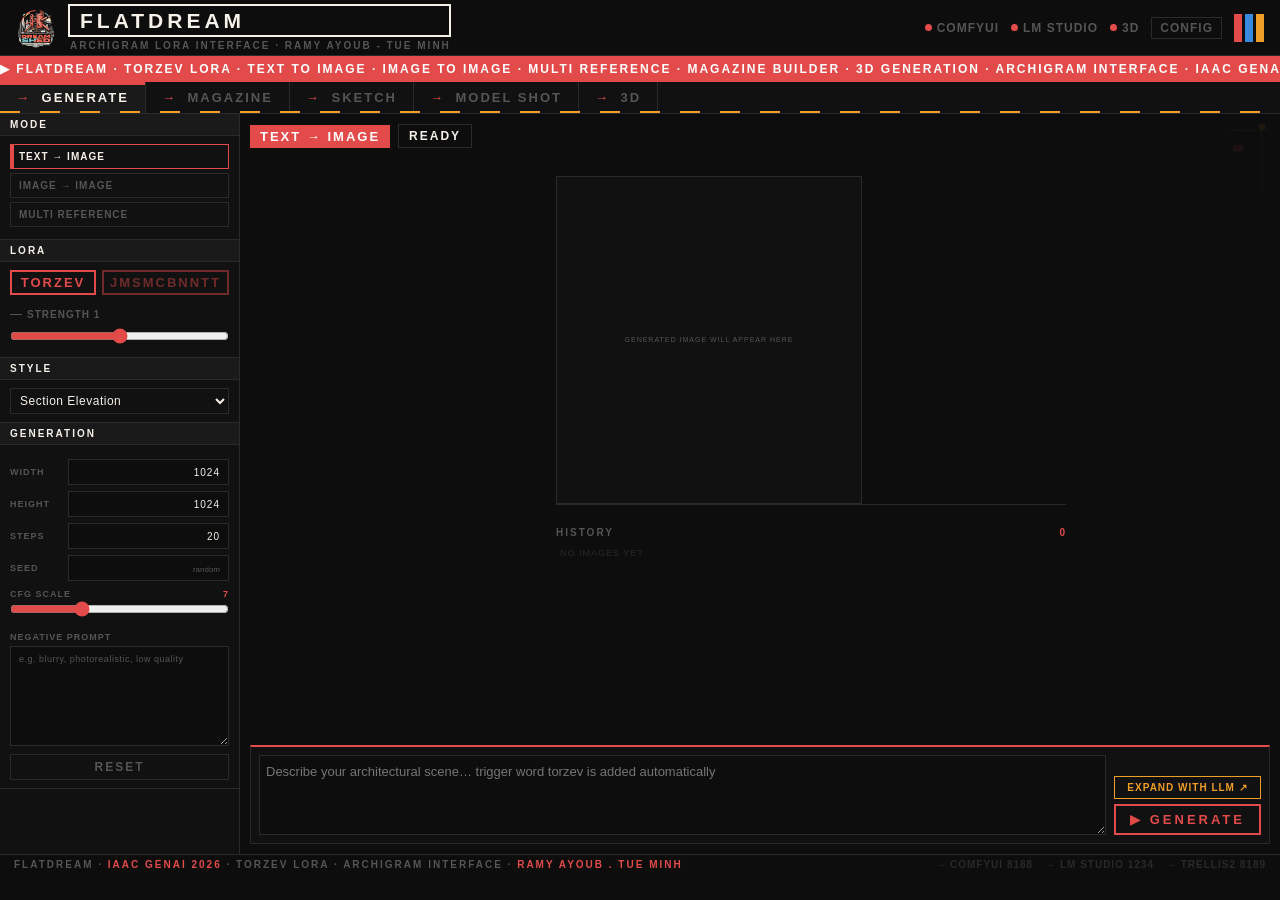
==== commit 81e932b9: "v.2.2" ====
--- a/interface.html
+++ b/interface.html
@@ -82,7 +82,12 @@
           <div class="sidebar-section">
             <div class="section-sign">LoRA</div>
             <div class="section-body">
-              <div class="lora-badge">torzev</div>
+              <div style="display:flex; gap:6px; margin-bottom:8px;">
+                <div class="lora-badge active-lora" id="loraBadge1" data-lora="torzev"
+                     onclick="selectLora('torzev')" style="cursor:pointer; flex:1; text-align:center;">TORZEV</div>
+                <div class="lora-badge" id="loraBadge2" data-lora="jmsmcbnntt"
+                     onclick="selectLora('jmsmcbnntt')" style="cursor:pointer; flex:1; text-align:center; opacity:0.45;">JMSMCBNNTT</div>
+              </div>
               <div class="callout-row">
                 <span class="callout-line"></span>
                 <span class="callout-text" id="loraStrengthLabel">strength 1.0</span>
@@ -314,7 +319,12 @@
       <div class="sidebar-section">
         <div class="section-sign">LoRA</div>
         <div class="section-body">
-          <div class="lora-badge">torzev</div>
+          <div style="display:flex; gap:6px; margin-bottom:8px;">
+            <div class="lora-badge active-lora" id="magLoraBadge1" data-lora="torzev"
+                 onclick="selectLora('torzev')" style="cursor:pointer; flex:1; text-align:center;">TORZEV</div>
+            <div class="lora-badge" id="magLoraBadge2" data-lora="jmsmcbnntt"
+                 onclick="selectLora('jmsmcbnntt')" style="cursor:pointer; flex:1; text-align:center; opacity:0.45;">JMSMCBNNTT</div>
+          </div>
           <div class="callout-row">
             <span class="callout-line"></span>
             <span class="callout-text" id="magLoraStrengthLabel">strength 1.0</span>
